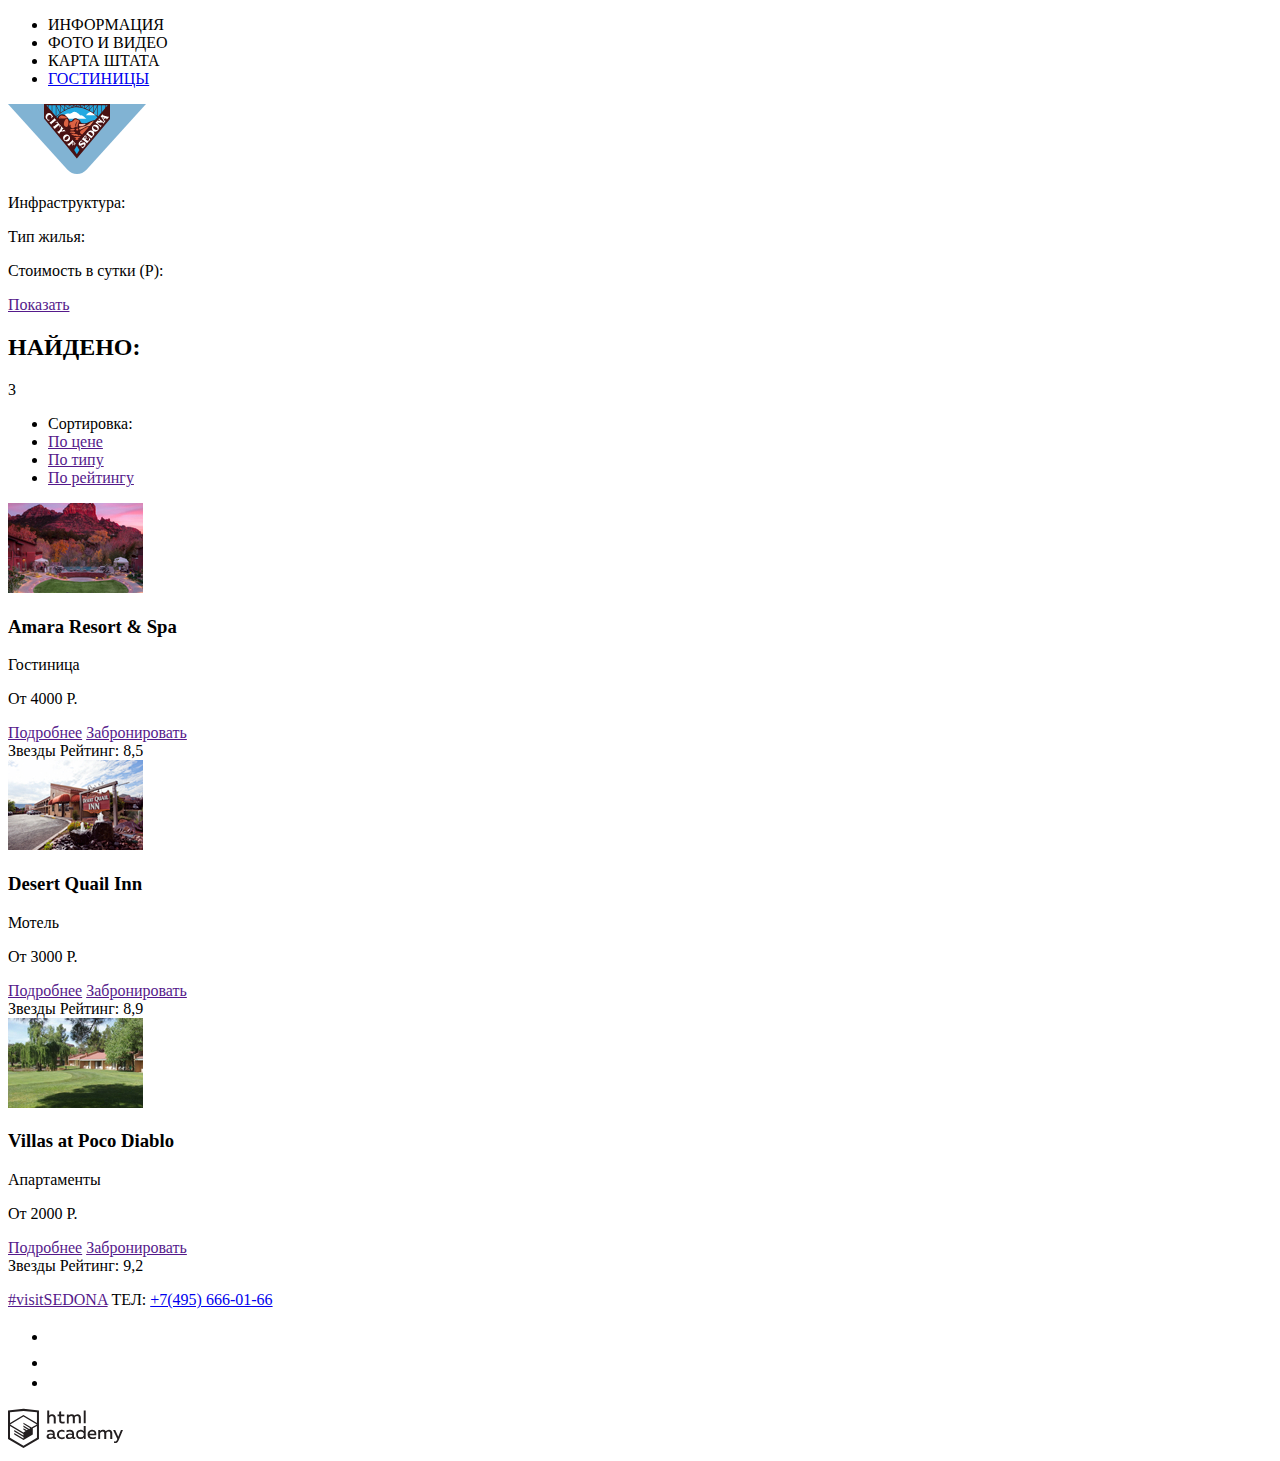
==== hotels.html @ 84e5d0d7 "Сделал формы, поправил доступность" ====
<!DOCTYPE html>
<html lang="ru">
  <head>
    <meta charset="UTF-8" />
    <meta name="viewport" content="width=device-width, initial-scale=1.0" />
    <title>Гостиницы</title>
  </head>
  <body>
    <!-- Header -->
    <header>
      <nav>
        <ul>
          <li><a href=""></a>ИНФОРМАЦИЯ</li>
          <li><a href=""></a>ФОТО И ВИДЕО</li>
          <li><a href=""></a>КАРТА ШТАТА</li>
          <li><a href="hotels.html">ГОСТИНИЦЫ</a></li>
        </ul>
        <a href="index.html" aria-label="Главная страница"
          ><img
            src="img/logo-sedona.svg"
            width="138"
            height="70"
            alt="Logo City of Sedona"
        /></a>
      </nav>
    </header>
    <!-- Main -->
    <main>
      <section>
        <div>
          <p>Инфраструктура:</p>
          <!-- Здесь будут формы checkbox -->
        </div>
        <div>
          <p>Тип жилья:</p>
          <!-- Здесь будут формы checkbox -->
        </div>
        <div>
          <p>Стоимость в сутки (Р):</p>
          <!-- Здесь будут формы и ползунок -->
        </div>

        <a href="">Показать</a>
      </section>
      <section>
        <h2>НАЙДЕНО:</h2>
        <span>3</span>
        <ul>
          <li>Сортировка:</li>
          <li><a href="">По цене</a></li>
          <li><a href="">По типу</a></li>
          <li><a href="">По рейтингу</a></li>
        </ul>
        <!-- Кнопки сортировки вверх/вниз -->
        <a href=""></a>
        <a href=""></a>
      </section>
      <section>
        <img
          src="img/Layer2.jpg"
          width="135"
          height="90"
          alt="Amara Resort and Spa"
        />
        <h3>Amara Resort & Spa</h3>
        <p>Гостиница</p>
        <p>От 4000 Р.</p>
        <a href="">Подробнее</a>
        <a href="">Забронировать</a>
        <!-- Блок со звездами и рейтингом -->
        <div>
          <span>Звезды</span>
          <span>Рейтинг: 8,5</span>
        </div>
      </section>
      <section>
        <img
          src="img/Layer.jpg"
          width="135"
          height="90"
          alt="Desert Quail Inn"
        />
        <h3>Desert Quail Inn</h3>
        <p>Мотель</p>
        <p>От 3000 Р.</p>
        <a href="">Подробнее</a>
        <a href="">Забронировать</a>
        <!-- Блок со звездами и рейтингом -->
        <div>
          <span>Звезды</span>
          <span>Рейтинг: 8,9</span>
        </div>
      </section>
      <section>
        <img
          src="img/Rectangle3.jpg"
          width="135"
          height="90"
          alt="Villas at Poco Diablo"
        />
        <h3>Villas at Poco Diablo</h3>
        <p>Апартаменты</p>
        <p>От 2000 Р.</p>
        <a href="">Подробнее</a>
        <a href="">Забронировать</a>
        <!-- Блок со звездами и рейтингом -->
        <div>
          <span>Звезды</span>
          <span>Рейтинг: 9,2</span>
        </div>
      </section>
    </main>
    <!-- Footer -->
    <footer>
      <p>
        <a href="">#visitSEDONA</a> ТЕЛ:
        <a href="tel:+74956660166">+7(495) 666-01-66</a>
      </p>

      <ul>
        <li>
          <a href="#" aria-label="Twitter"
            ><img
              src="img/twitter.svg"
              width="17"
              height="17"
              alt="Twitter icon"
          /></a>
        </li>
        <li>
          <a href="#" aria-label="FaceBook"
            ><img
              src="img/fb-icon.svg"
              width="12"
              height="22"
              alt="FaceBook icon"
            />
          </a>
        </li>
        <li>
          <a href="#" aria-label="YouTube"
            ><img
              src="img/youtube.svg"
              width="20"
              height="16"
              alt="YouTube icon"
            />
          </a>
        </li>
      </ul>

      <a
        href="https://htmlacademy.ru/intensive/htmlcss"
        aria-label="HTML Academy intensive htmlcss"
        ><img
          src="img/logo-htmlacademy.svg"
          width="115"
          height="41"
          alt="Logo html academy"
      /></a>
    </footer>
  </body>
</html>
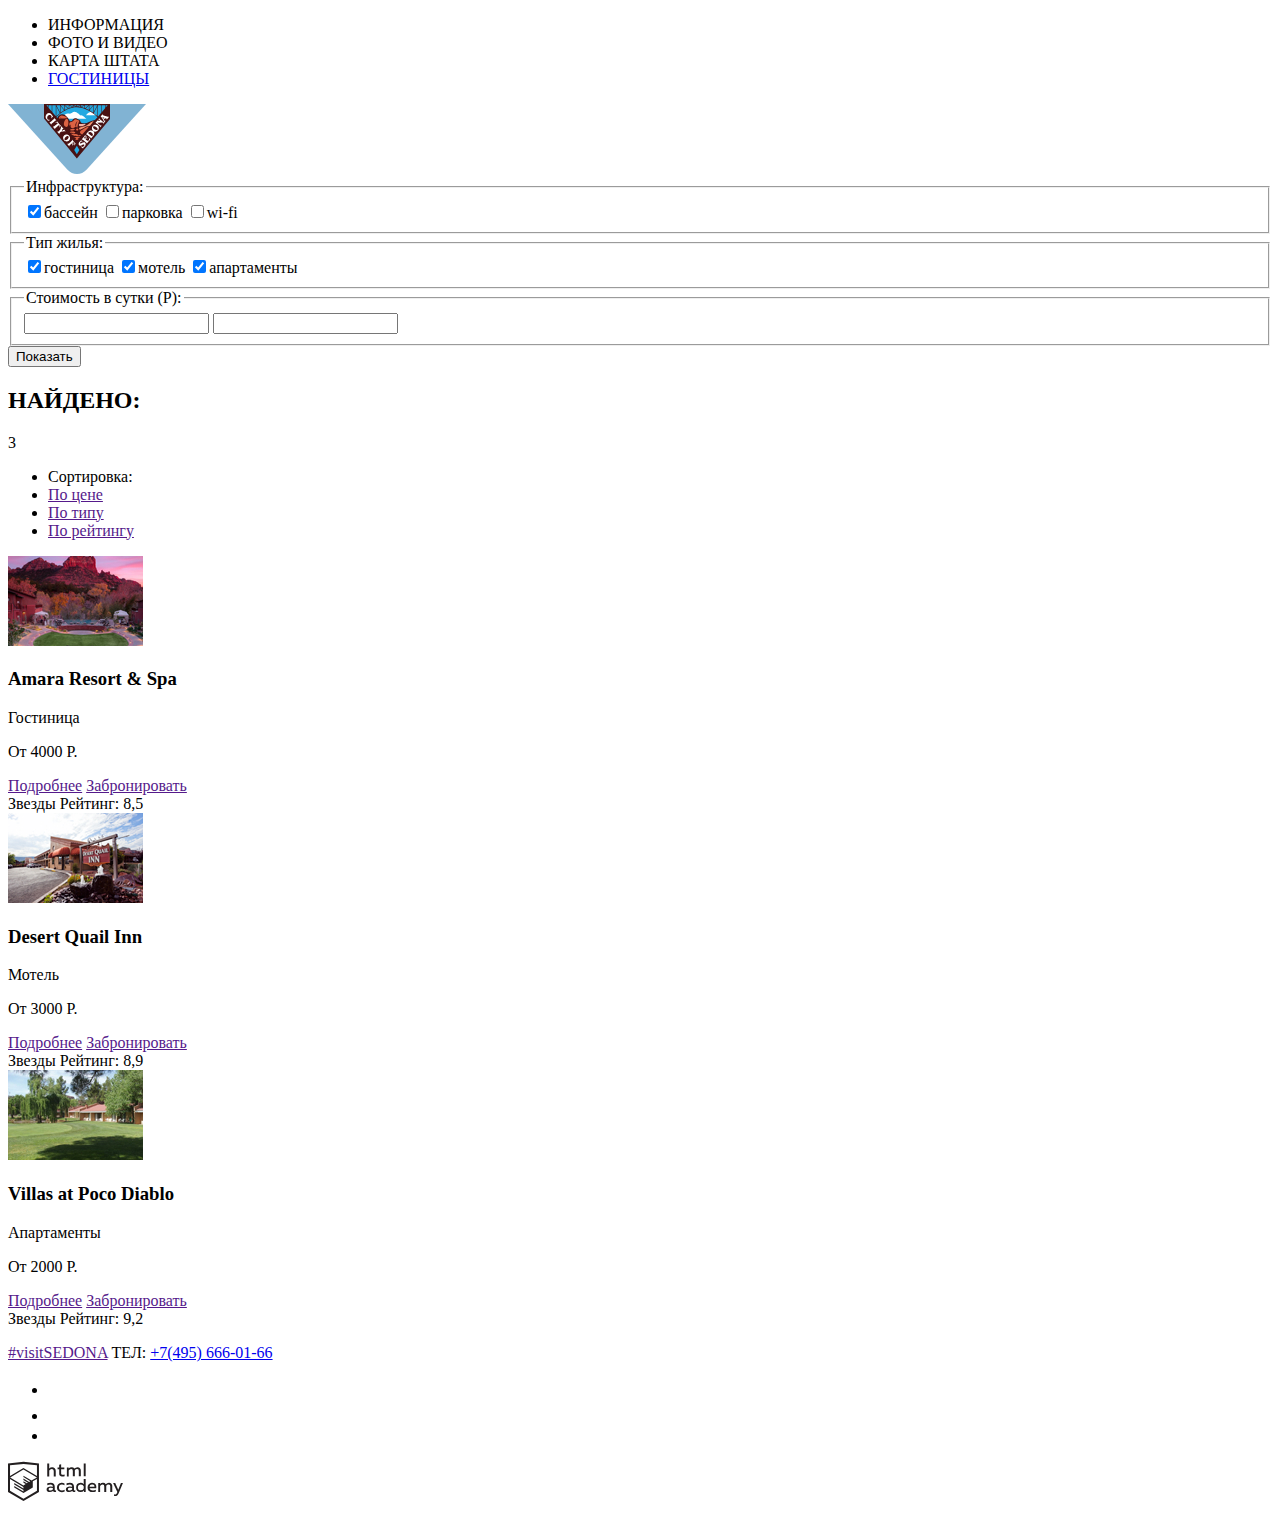
==== commit f66809ab: "Доразметил все что было красное" ====
--- a/hotels.html
+++ b/hotels.html
@@ -27,20 +27,70 @@
     <!-- Main -->
     <main>
       <section>
-        <div>
-          <p>Инфраструктура:</p>
-          <!-- Здесь будут формы checkbox -->
-        </div>
-        <div>
-          <p>Тип жилья:</p>
-          <!-- Здесь будут формы checkbox -->
-        </div>
-        <div>
-          <p>Стоимость в сутки (Р):</p>
-          <!-- Здесь будут формы и ползунок -->
-        </div>
-
-        <a href="">Показать</a>
+        <form action="https://echo.htmlacademy.ru" method="get">
+          <fieldset>
+            <legend>Инфраструктура:</legend>
+            <label for="label-pool">
+              <input
+                type="checkbox"
+                name="pool"
+                id="label-pool"
+                checked
+              />бассейн
+            </label>
+            <label for="label-parking">
+              <input
+                type="checkbox"
+                name="parking"
+                id="label-parking"
+              />парковка
+            </label>
+            <label for="label-wifi">
+              <input type="checkbox" name="wifi" id="label-wifi" />wi-fi
+            </label>
+          </fieldset>
+          <fieldset>
+            <legend>Тип жилья:</legend>
+            <label for="label-hotel">
+              <input
+                type="checkbox"
+                name="hotel"
+                id="label-hotel"
+                checked
+              />гостиница
+            </label>
+            <label for="label-motel">
+              <input
+                type="checkbox"
+                name="motel"
+                id="label-motel"
+                checked
+              />мотель
+            </label>
+            <label for="label-apartment">
+              <input
+                type="checkbox"
+                name="apartment"
+                id="label-apartment"
+                checked
+              />апартаменты
+            </label>
+          </fieldset>
+          <fieldset>
+            <legend>Стоимость в сутки (Р):</legend>
+            <input
+              type="text"
+              name="startprice"
+              aria-label="Поле ввода начальной цены"
+            />
+            <input
+              type="text"
+              name="endprice"
+              aria-label="Поле ввода конечной цены"
+            />
+          </fieldset>
+          <button type="submit">Показать</button>
+        </form>
       </section>
       <section>
         <h2>НАЙДЕНО:</h2>
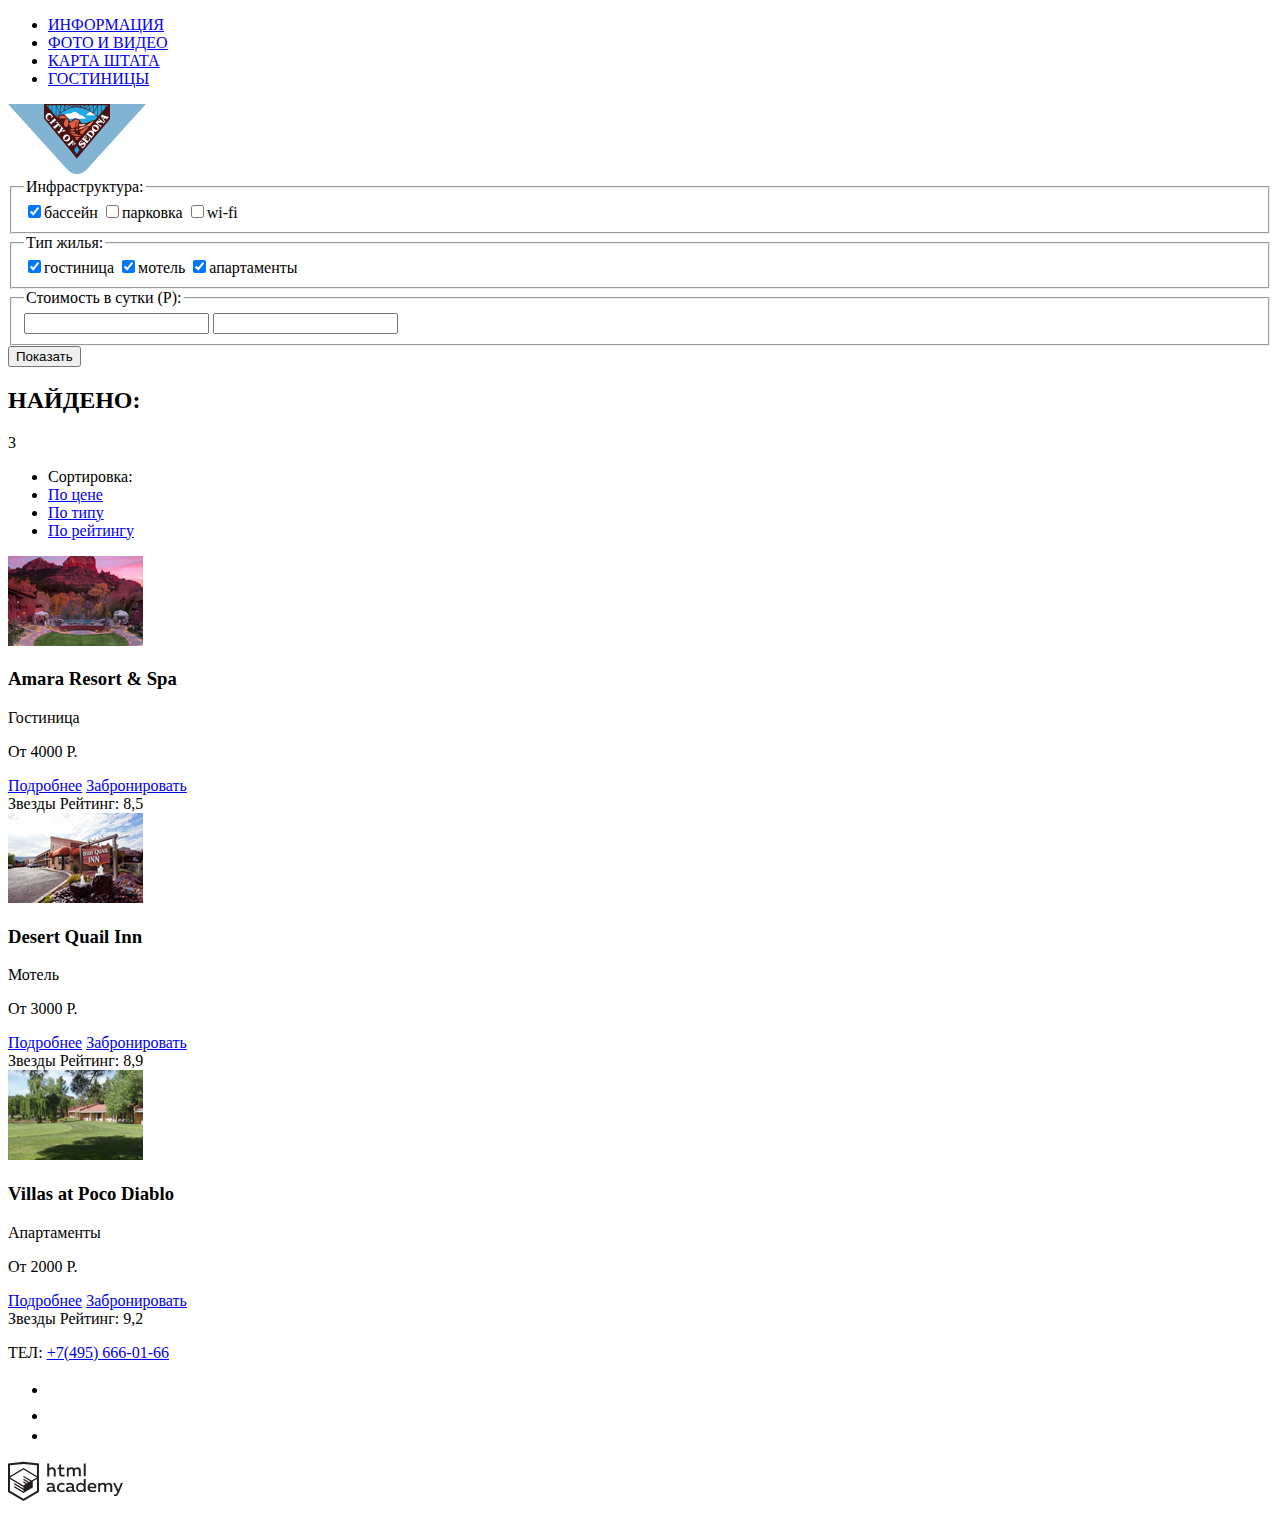
==== commit 3b9221ad: "Исправил Доступность для ссылок и кнопок" ====
--- a/hotels.html
+++ b/hotels.html
@@ -10,12 +10,26 @@
     <header>
       <nav>
         <ul>
-          <li><a href=""></a>ИНФОРМАЦИЯ</li>
-          <li><a href=""></a>ФОТО И ВИДЕО</li>
-          <li><a href=""></a>КАРТА ШТАТА</li>
-          <li><a href="hotels.html">ГОСТИНИЦЫ</a></li>
+          <li>
+            <a href="#" aria-label="Переход в раздел ИНФОРМАЦИЯ">ИНФОРМАЦИЯ</a>
+          </li>
+          <li>
+            <a href="#" aria-label="Переход в раздел ФОТО и ВИДЕО"
+              >ФОТО И ВИДЕО</a
+            >
+          </li>
+          <li>
+            <a href="#" aria-label="Переход в раздел КАРТА ШТАТА"
+              >КАРТА ШТАТА</a
+            >
+          </li>
+          <li>
+            <a href="hotels.html" aria-label="Переход в раздел ГОСТИНИЦЫ>"
+              >ГОСТИНИЦЫ</a
+            >
+          </li>
         </ul>
-        <a href="index.html" aria-label="Главная страница"
+        <a href="index.html" aria-label="Переход на главную страницу"
           ><img
             src="img/logo-sedona.svg"
             width="138"
@@ -89,7 +103,9 @@
               aria-label="Поле ввода конечной цены"
             />
           </fieldset>
-          <button type="submit">Показать</button>
+          <button type="submit" aria-label="Кнопка показать результат поиска">
+            Показать
+          </button>
         </form>
       </section>
       <section>
@@ -97,13 +113,21 @@
         <span>3</span>
         <ul>
           <li>Сортировка:</li>
-          <li><a href="">По цене</a></li>
-          <li><a href="">По типу</a></li>
-          <li><a href="">По рейтингу</a></li>
+          <li>
+            <a href="#" aria-label="Изменить сортировку по цене">По цене</a>
+          </li>
+          <li>
+            <a href="#" aria-label="Изменить сортировку по типу">По типу</a>
+          </li>
+          <li>
+            <a href="#" aria-label="Изменить сортировку по рейтингу"
+              >По рейтингу</a
+            >
+          </li>
         </ul>
         <!-- Кнопки сортировки вверх/вниз -->
-        <a href=""></a>
-        <a href=""></a>
+        <a href="#" aria-label="Изменить сортировку сверху вниз"></a>
+        <a href="#" aria-label="Изменить сортировку снизу вверх"></a>
       </section>
       <section>
         <img
@@ -115,8 +139,8 @@
         <h3>Amara Resort & Spa</h3>
         <p>Гостиница</p>
         <p>От 4000 Р.</p>
-        <a href="">Подробнее</a>
-        <a href="">Забронировать</a>
+        <a href="#" aria-label="Кнопка показать Подробнее">Подробнее</a>
+        <a href="#" aria-label="Кнопка Забронировать">Забронировать</a>
         <!-- Блок со звездами и рейтингом -->
         <div>
           <span>Звезды</span>
@@ -133,8 +157,8 @@
         <h3>Desert Quail Inn</h3>
         <p>Мотель</p>
         <p>От 3000 Р.</p>
-        <a href="">Подробнее</a>
-        <a href="">Забронировать</a>
+        <a href="#" aria-label="Кнопка показать Подробнее">Подробнее</a>
+        <a href="#" aria-label="Кнопка Забронировать">Забронировать</a>
         <!-- Блок со звездами и рейтингом -->
         <div>
           <span>Звезды</span>
@@ -151,8 +175,8 @@
         <h3>Villas at Poco Diablo</h3>
         <p>Апартаменты</p>
         <p>От 2000 Р.</p>
-        <a href="">Подробнее</a>
-        <a href="">Забронировать</a>
+        <a href="#" aria-label="Кнопка показать Подробнее">Подробнее</a>
+        <a href="#" aria-label="Кнопка Забронировать">Забронировать</a>
         <!-- Блок со звездами и рейтингом -->
         <div>
           <span>Звезды</span>
@@ -163,13 +187,15 @@
     <!-- Footer -->
     <footer>
       <p>
-        <a href="">#visitSEDONA</a> ТЕЛ:
-        <a href="tel:+74956660166">+7(495) 666-01-66</a>
+        <a href="#" aria-label="Переход #visitSEDONA"></a> ТЕЛ:
+        <a href="tel:+74956660166" aria-label="Телефон для связи"
+          >+7(495) 666-01-66</a
+        >
       </p>
 
       <ul>
         <li>
-          <a href="#" aria-label="Twitter"
+          <a href="#" aria-label="Переход в Twitter"
             ><img
               src="img/twitter.svg"
               width="17"
@@ -178,7 +204,7 @@
           /></a>
         </li>
         <li>
-          <a href="#" aria-label="FaceBook"
+          <a href="#" aria-label="Переход в FaceBook"
             ><img
               src="img/fb-icon.svg"
               width="12"
@@ -188,7 +214,7 @@
           </a>
         </li>
         <li>
-          <a href="#" aria-label="YouTube"
+          <a href="#" aria-label="Переход в YouTube"
             ><img
               src="img/youtube.svg"
               width="20"
@@ -201,7 +227,7 @@
 
       <a
         href="https://htmlacademy.ru/intensive/htmlcss"
-        aria-label="HTML Academy intensive htmlcss"
+        aria-label="Переход на страницу HTML Academy intensive htmlcss"
         ><img
           src="img/logo-htmlacademy.svg"
           width="115"
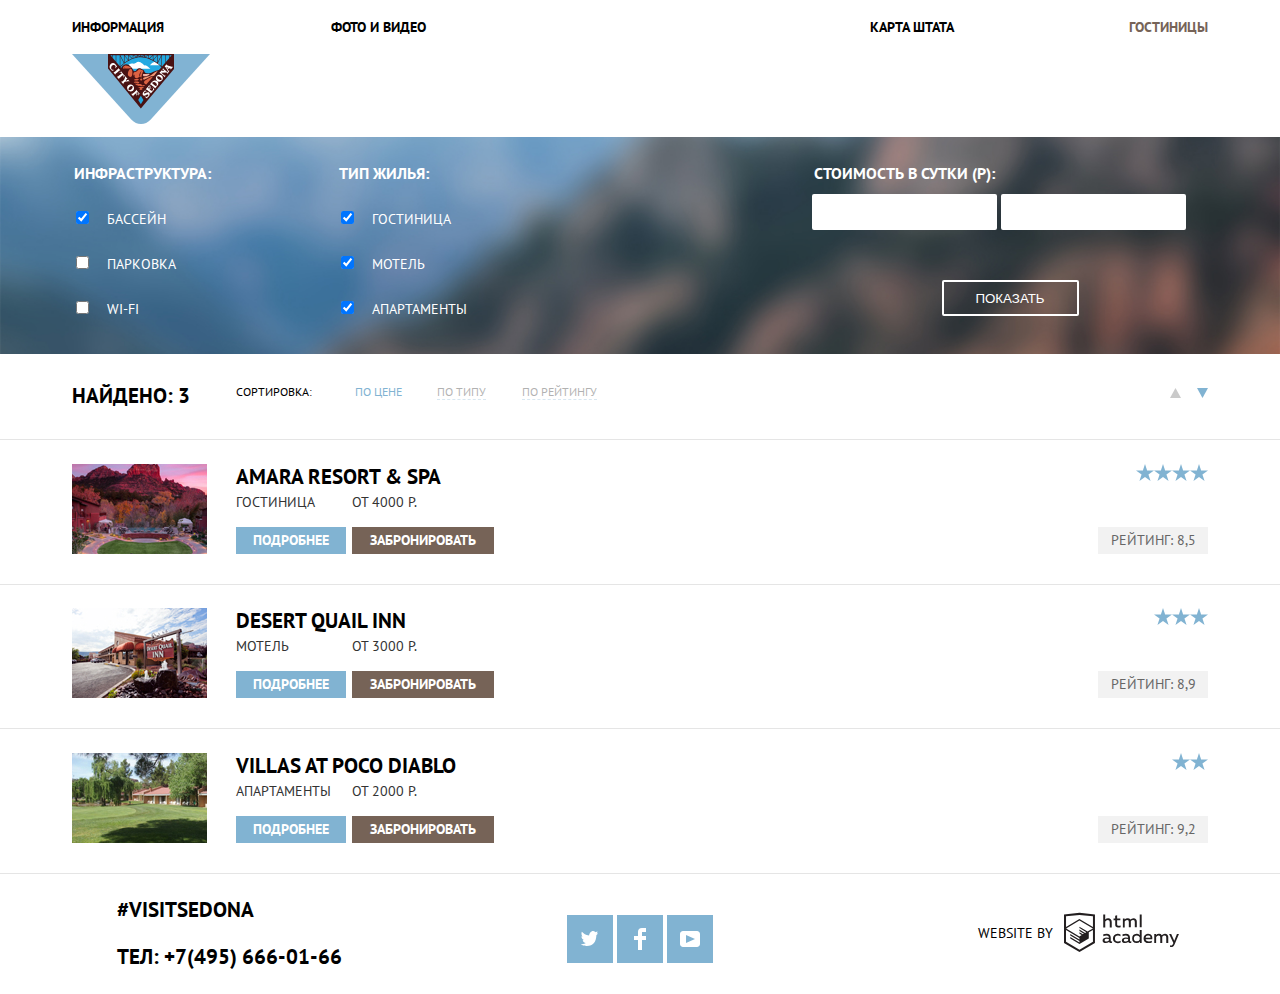
==== commit 4774150a: "Работа с сетками" ====
--- a/hotels.html
+++ b/hotels.html
@@ -1,36 +1,38 @@
 <!DOCTYPE html>
-<html lang="ru">
+<html class="page" lang="ru">
   <head>
     <meta charset="UTF-8" />
     <meta name="viewport" content="width=device-width, initial-scale=1.0" />
     <title>Гостиницы</title>
+    <link
+      href="https://fonts.googleapis.com/css2?family=PT+Sans:wght@400;700&display=swap"
+      rel="stylesheet"
+    />
+    <link rel="stylesheet" href="css/normalize.css" />
+    <link rel="stylesheet" href="css/style.css" />
   </head>
-  <body>
+  <body class="page-body">
     <!-- Header -->
-    <header>
-      <nav>
-        <ul>
-          <li>
-            <a href="#" aria-label="Переход в раздел ИНФОРМАЦИЯ">ИНФОРМАЦИЯ</a>
-          </li>
-          <li>
-            <a href="#" aria-label="Переход в раздел ФОТО и ВИДЕО"
-              >ФОТО И ВИДЕО</a
-            >
-          </li>
-          <li>
-            <a href="#" aria-label="Переход в раздел КАРТА ШТАТА"
-              >КАРТА ШТАТА</a
-            >
-          </li>
-          <li>
-            <a href="hotels.html" aria-label="Переход в раздел ГОСТИНИЦЫ>"
+    <header class="main-header">
+      <nav class="main-navigation">
+        <ul class="site-navigation">
+          <li>
+            <a href="#" aria-label="Переход в раздел">ИНФОРМАЦИЯ</a>
+          </li>
+          <li>
+            <a href="#" aria-label="Переход в раздел">ФОТО И ВИДЕО</a>
+          </li>
+          <li>
+            <a href="#" aria-label="Переход в раздел">КАРТА ШТАТА</a>
+          </li>
+          <li>
+            <a class="active" href="hotels.html" aria-label="Переход в раздел>"
               >ГОСТИНИЦЫ</a
             >
           </li>
         </ul>
-        <a href="index.html" aria-label="Переход на главную страницу"
-          ><img
+        <a class="main-header-logo" href="index.html" aria-label="Переход"
+          >На главную страницу<img
             src="img/logo-sedona.svg"
             width="138"
             height="70"
@@ -40,58 +42,71 @@
     </header>
     <!-- Main -->
     <main>
-      <section>
-        <form action="https://echo.htmlacademy.ru" method="get">
+      <section class="filters">
+        <form class="filter" action="https://echo.htmlacademy.ru" method="get">
           <fieldset>
             <legend>Инфраструктура:</legend>
-            <label for="label-pool">
-              <input
+            <p>
+              <input
+                class="filter-input-checkbox"
                 type="checkbox"
                 name="pool"
                 id="label-pool"
                 checked
-              />бассейн
-            </label>
-            <label for="label-parking">
-              <input
+              /><label for="label-pool">бассейн</label>
+            </p>
+            <p>
+              <input
+                class="filter-input-checkbox"
                 type="checkbox"
                 name="parking"
                 id="label-parking"
-              />парковка
-            </label>
-            <label for="label-wifi">
-              <input type="checkbox" name="wifi" id="label-wifi" />wi-fi
-            </label>
+              /><label for="label-parking">парковка</label>
+            </p>
+
+            <p>
+              <input
+                class="filter-input-checkbox"
+                type="checkbox"
+                name="wifi"
+                id="label-wifi"
+              /><label for="label-wifi">wi-fi</label>
+            </p>
           </fieldset>
           <fieldset>
             <legend>Тип жилья:</legend>
-            <label for="label-hotel">
-              <input
+            <p>
+              <input
+                class="filter-input-checkbox"
                 type="checkbox"
                 name="hotel"
                 id="label-hotel"
                 checked
-              />гостиница
-            </label>
-            <label for="label-motel">
-              <input
+              /><label for="label-hotel">гостиница</label>
+            </p>
+
+            <p>
+              <input
+                class="filter-input-checkbox"
                 type="checkbox"
                 name="motel"
                 id="label-motel"
                 checked
-              />мотель
-            </label>
-            <label for="label-apartment">
-              <input
+              /><label for="label-motel">мотель</label>
+            </p>
+
+            <p>
+              <input
+                class="filter-input-checkbox"
                 type="checkbox"
                 name="apartment"
                 id="label-apartment"
                 checked
-              />апартаменты
-            </label>
+              /><label for="label-apartment">апартаменты</label>
+            </p>
           </fieldset>
           <fieldset>
-            <legend>Стоимость в сутки (Р):</legend>
+            <legend class="priceperday">Стоимость в сутки (Р):</legend>
             <input
               type="text"
               name="startprice"
@@ -102,138 +117,181 @@
               name="endprice"
               aria-label="Поле ввода конечной цены"
             />
+            <button
+              class="filter-button"
+              type="submit"
+              aria-label="Кнопка результат поиска"
+            >
+              Показать
+            </button>
           </fieldset>
-          <button type="submit" aria-label="Кнопка показать результат поиска">
-            Показать
-          </button>
         </form>
       </section>
-      <section>
-        <h2>НАЙДЕНО:</h2>
-        <span>3</span>
+      <section class="filters-caption">
+        <h2>НАЙДЕНО: 3</h2>
         <ul>
-          <li>Сортировка:</li>
-          <li>
-            <a href="#" aria-label="Изменить сортировку по цене">По цене</a>
-          </li>
-          <li>
-            <a href="#" aria-label="Изменить сортировку по типу">По типу</a>
-          </li>
-          <li>
-            <a href="#" aria-label="Изменить сортировку по рейтингу"
-              >По рейтингу</a
-            >
+          <li class="filter-caption-title">Сортировка:</li>
+          <li class="filters-caption-price">
+            <a class="filters-active" href="#" aria-label="Изменить сортировку"
+              >По цене</a
+            >
+          </li>
+          <li class="filters-caption-type">
+            <a href="#" aria-label="Изменить сортировку">По типу</a>
+          </li>
+          <li class="filters-caption-rating">
+            <a href="#" aria-label="Изменить сортировку">По рейтингу</a>
           </li>
         </ul>
         <!-- Кнопки сортировки вверх/вниз -->
-        <a href="#" aria-label="Изменить сортировку сверху вниз"></a>
-        <a href="#" aria-label="Изменить сортировку снизу вверх"></a>
-      </section>
-      <section>
+        <div>
+          <a class="icon-up" href="#"
+            >Изменить сортировку сверху вниз<svg
+              xmlns="http://www.w3.org/2000/svg"
+              width="11"
+              height="10"
+              viewBox="0 0 11 10"
+            >
+              <path fill="#231F20" d="M5.5 0L0 10h11z" /></svg
+          ></a>
+          <a class="icon-down" href="#"
+            ><svg
+              xmlns="http://www.w3.org/2000/svg"
+              width="11"
+              height="10"
+              viewBox="0 0 11 10"
+            >
+              <path
+                class="filter-icon-active"
+                fill="#231F20"
+                d="M5.5 10L0 0h11"
+              /></svg
+            >Изменить сортировку снизу вверх</a
+          >
+        </div>
+      </section>
+      <section class="filters-result">
         <img
           src="img/Layer2.jpg"
           width="135"
           height="90"
           alt="Amara Resort and Spa"
         />
-        <h3>Amara Resort & Spa</h3>
-        <p>Гостиница</p>
-        <p>От 4000 Р.</p>
-        <a href="#" aria-label="Кнопка показать Подробнее">Подробнее</a>
-        <a href="#" aria-label="Кнопка Забронировать">Забронировать</a>
+        <div class="filter-result-content">
+          <a href="#" class="hotel-name">Amara Resort & Spa</a>
+          <p>Гостиница</p>
+          <p>От 4000 Р.</p>
+          <a class="button-more" href="#" aria-label="Кнопка">Подробнее</a>
+          <a class="button-reserve" href="#" aria-label="Кнопка"
+            >Забронировать</a
+          >
+        </div>
+
         <!-- Блок со звездами и рейтингом -->
-        <div>
-          <span>Звезды</span>
-          <span>Рейтинг: 8,5</span>
-        </div>
-      </section>
-      <section>
+        <div class="hotel-stars">
+          <span class="stars"
+            ><img src="img/star.svg" alt="Звезда" /><img
+              src="img/star.svg"
+              alt="Звезда" /><img src="img/star.svg" alt="Звезда" /><img
+              src="img/star.svg"
+              alt="Звезда"
+          /></span>
+          <span class="hotel-rating">Рейтинг: 8,5</span>
+        </div>
+      </section>
+      <section class="filters-result">
         <img
           src="img/Layer.jpg"
           width="135"
           height="90"
           alt="Desert Quail Inn"
         />
-        <h3>Desert Quail Inn</h3>
-        <p>Мотель</p>
-        <p>От 3000 Р.</p>
-        <a href="#" aria-label="Кнопка показать Подробнее">Подробнее</a>
-        <a href="#" aria-label="Кнопка Забронировать">Забронировать</a>
+        <div class="filter-result-content">
+          <a href="#" class="hotel-name">Desert Quail Inn</a>
+          <p>Мотель</p>
+          <p>От 3000 Р.</p>
+          <a class="button-more" href="#" aria-label="Кнопка">Подробнее</a>
+          <a class="button-reserve" href="#" aria-label="Кнопка"
+            >Забронировать</a
+          >
+        </div>
+
         <!-- Блок со звездами и рейтингом -->
-        <div>
-          <span>Звезды</span>
-          <span>Рейтинг: 8,9</span>
-        </div>
-      </section>
-      <section>
+        <div class="hotel-stars">
+          <span class="stars"
+            ><img src="img/star.svg" alt="Звезда" /><img
+              src="img/star.svg"
+              alt="Звезда" /><img src="img/star.svg" alt="Звезда"
+          /></span>
+          <span class="hotel-rating">Рейтинг: 8,9</span>
+        </div>
+      </section>
+      <section class="filters-result">
         <img
           src="img/Rectangle3.jpg"
           width="135"
           height="90"
           alt="Villas at Poco Diablo"
         />
-        <h3>Villas at Poco Diablo</h3>
-        <p>Апартаменты</p>
-        <p>От 2000 Р.</p>
-        <a href="#" aria-label="Кнопка показать Подробнее">Подробнее</a>
-        <a href="#" aria-label="Кнопка Забронировать">Забронировать</a>
+        <div class="filter-result-content">
+          <a href="#" class="hotel-name">Villas at Poco Diablo</a>
+          <p>Апартаменты</p>
+          <p>От 2000 Р.</p>
+          <a class="button-more" href="#" aria-label="Кнопка">Подробнее</a>
+          <a class="button-reserve" href="#" aria-label="Кнопка"
+            >Забронировать</a
+          >
+        </div>
+
         <!-- Блок со звездами и рейтингом -->
-        <div>
-          <span>Звезды</span>
-          <span>Рейтинг: 9,2</span>
+        <div class="hotel-stars">
+          <span class="stars"
+            ><img src="img/star.svg" alt="Звезда" /><img
+              src="img/star.svg"
+              alt="Звезда"
+          /></span>
+          <span class="hotel-rating">Рейтинг: 9,2</span>
         </div>
       </section>
     </main>
     <!-- Footer -->
-    <footer>
-      <p>
-        <a href="#" aria-label="Переход #visitSEDONA"></a> ТЕЛ:
-        <a href="tel:+74956660166" aria-label="Телефон для связи"
-          >+7(495) 666-01-66</a
-        >
-      </p>
-
-      <ul>
-        <li>
-          <a href="#" aria-label="Переход в Twitter"
-            ><img
-              src="img/twitter.svg"
-              width="17"
-              height="17"
-              alt="Twitter icon"
-          /></a>
-        </li>
-        <li>
-          <a href="#" aria-label="Переход в FaceBook"
-            ><img
-              src="img/fb-icon.svg"
-              width="12"
-              height="22"
-              alt="FaceBook icon"
+    <footer class="main-footer">
+      <div class="main-footer-left">
+        <a href="#" aria-label="Переход">#visitSEDONA</a>
+        <p>
+          ТЕЛ:
+          <a href="tel:+74956660166" aria-label="Телефон для связи"
+            >+7(495) 666-01-66</a
+          >
+        </p>
+      </div>
+      <div class="footer-social">
+        <a class="footer-social-item soc-icon-tw" href="#">Twitter</a>
+        <a class="footer-social-item soc-icon-fb" href="#">FaceBook</a>
+        <a class="footer-social-item soc-icon-yt" href="#">YouTube</a>
+      </div>
+      <div class="main-footer-right">
+        <span>Website by</span
+        ><a
+          href="https://htmlacademy.ru/intensive/htmlcss"
+          aria-label="Переход на страницу "
+          >HTML Academy intensive htmlcss<svg
+            width="115"
+            height="41"
+            id="Layer_1"
+            data-name="Layer 1"
+            xmlns="http://www.w3.org/2000/svg"
+            viewBox="0 0 108.08 36.85"
+          >
+            <title>logo-htmlacademy-small1</title>
+            <path
+              d="M44.61,26.88a2,2,0,0,0,.55-0.1v1.33a3.25,3.25,0,0,1-1.18.21,1.67,1.67,0,0,1-1.67-1,4.84,4.84,0,0,1-3.14,1.08c-1.51,0-2.91-.83-2.91-2.55,0-2.13,2-2.79,3.71-2.79a11.08,11.08,0,0,1,2.17.25v-0.3c0-1-.76-1.77-2.19-1.77a7.42,7.42,0,0,0-3,.64v-1.7a10.21,10.21,0,0,1,3.19-.55c2.36,0,3.81,1.12,3.81,3.65v3a0.54,0.54,0,0,0,.49.59h0.17Zm-6.44-1.13A1.35,1.35,0,0,0,39.63,27h0.11a3.39,3.39,0,0,0,2.41-1V24.58a9.72,9.72,0,0,0-1.81-.21c-1,0-2.16.33-2.16,1.38h0Zm12.36-6.11a5,5,0,0,1,2.57.64V22a4.08,4.08,0,0,0-2.3-.7,2.75,2.75,0,1,0,0,5.49,5,5,0,0,0,2.43-.64v1.71a6.27,6.27,0,0,1-2.76.57A4.21,4.21,0,0,1,46,24.51q0-.21,0-0.41a4.32,4.32,0,0,1,4.18-4.46h0.38Zm12.17,7.24a2,2,0,0,0,.55-0.1v1.33a3.25,3.25,0,0,1-1.18.21,1.67,1.67,0,0,1-1.67-1,4.84,4.84,0,0,1-3.14,1.08c-1.51,0-2.91-.83-2.91-2.55,0-2.13,2-2.79,3.71-2.79a11.08,11.08,0,0,1,2.17.25v-0.3c0-1-.76-1.77-2.19-1.77a7.42,7.42,0,0,0-3,.64v-1.7a10.21,10.21,0,0,1,3.19-.55c2.36,0,3.81,1.12,3.81,3.65v3a0.54,0.54,0,0,0,.49.59h0.17Zm-6.44-1.13A1.35,1.35,0,0,0,57.73,27h0.11a3.39,3.39,0,0,0,2.41-1V24.58a9.72,9.72,0,0,0-1.81-.21c-1.06,0-2.16.33-2.16,1.38h0ZM73,16V28.2H71.35V26.88a3.88,3.88,0,0,1-3.19,1.54,4.4,4.4,0,0,1,0-8.78,3.81,3.81,0,0,1,3,1.3V16H73Zm-4.53,5.22a2.76,2.76,0,1,0,0,5.52A2.86,2.86,0,0,0,71.15,25V23A2.91,2.91,0,0,0,68.49,21.27ZM79,19.64c3.31,0,4.46,2.68,3.92,5.09H76.7c0.21,1.5,1.67,2.11,3.19,2.11a6.11,6.11,0,0,0,2.64-.59v1.6a7.14,7.14,0,0,1-3,.57C77,28.42,74.78,27,74.78,24a4.18,4.18,0,0,1,4-4.39H79Zm0.09,1.54a2.28,2.28,0,0,0-2.44,2.1v0.06H81.3A2,2,0,0,0,79.13,21.18Zm5.73,7V19.87h1.65v1a3.81,3.81,0,0,1,2.78-1.27A2.86,2.86,0,0,1,91.89,21a4.12,4.12,0,0,1,2.91-1.33A3.06,3.06,0,0,1,98,23V28.2h-1.9V23.05a1.59,1.59,0,0,0-1.42-1.75H94.42a2.8,2.8,0,0,0-2.07,1.12V28.2h-1.9V23.05A1.59,1.59,0,0,0,89,21.31H88.8a3,3,0,0,0-2.21,1.29v5.63H84.86Zm21.31-8.33h1.9l-3.91,9.46c-0.9,2.17-2.09,2.86-3.35,2.86a4.76,4.76,0,0,1-1.1-.14V30.46a2.86,2.86,0,0,0,.85.12c0.9,0,1.58-.64,2.07-1.9l0.17-.42-4-8.4h2l2.86,6.29ZM38.73,1.46V6.22a3.81,3.81,0,0,1,2.7-1.14,3.25,3.25,0,0,1,3.44,3.4v5.15H43V8.72a1.81,1.81,0,0,0-1.61-2h-0.3a2.93,2.93,0,0,0-2.32,1.39v5.52h-1.9V1.46h1.9ZM49.94,2.31v3h3V6.91h-3v3.81c0,1.1.5,1.46,1.58,1.46a4.49,4.49,0,0,0,1.69-.33v1.6A6.8,6.8,0,0,1,51,13.8a2.55,2.55,0,0,1-2.86-2.74V6.89H46.58V5.26h1.5V2.74Zm5.4,11.31V5.28H57v1A3.81,3.81,0,0,1,59.77,5a2.86,2.86,0,0,1,2.6,1.33A4.12,4.12,0,0,1,65.28,5,3.06,3.06,0,0,1,68.44,8.4v5.21h-1.9V8.46a1.59,1.59,0,0,0-1.42-1.75H64.89a2.8,2.8,0,0,0-2.07,1.12v5.78h-1.9V8.46A1.59,1.59,0,0,0,59.5,6.71H59.27A3,3,0,0,0,57.06,8v5.63H55.34ZM71.17,1.45H73V13.6H71.17V1.45ZM14.71,0H14.55L0,1.54V28.21l14.55,8.66,14.55-8.66V1.54Zm12.5,27.1L14.55,34.64,1.9,27.12V16.18l12.59,7.5V25L5.86,19.9v1.31l8.68,5.21v1.39L5.87,22.65V24l8.68,5.21,8.75-5.24V18.31L27.2,16V27.12Zm0-12.53-3.48,2-1.6,1L14.51,13v1.31L21,18.23H21l-0.14.09-1,.54-5.37-3.2V17l4.24,2.52-1,.67-3.2-1.9v1.31l2.1,1.24L14.5,22.1,2,14.65,14.51,7.11Zm0-1.32L14.49,5.76,1.91,13.25v-10L14.56,1.92,27.21,3.25v10h0Z"
+              transform="translate(0 -0.02)"
+              fill="#231f20"
             />
-          </a>
-        </li>
-        <li>
-          <a href="#" aria-label="Переход в YouTube"
-            ><img
-              src="img/youtube.svg"
-              width="20"
-              height="16"
-              alt="YouTube icon"
-            />
-          </a>
-        </li>
-      </ul>
-
-      <a
-        href="https://htmlacademy.ru/intensive/htmlcss"
-        aria-label="Переход на страницу HTML Academy intensive htmlcss"
-        ><img
-          src="img/logo-htmlacademy.svg"
-          width="115"
-          height="41"
-          alt="Logo html academy"
-      /></a>
+          </svg>
+        </a>
+      </div>
     </footer>
   </body>
 </html>
--- a/css/style.css
+++ b/css/style.css
@@ -0,0 +1,837 @@
+:root {
+  --basic-white: #ffffff;
+  --basic-black: #000000;
+  --basic-grey: #eeeeee;
+  --basic-darkgrey: #333333;
+  --basic-blue: #81b3d2;
+  --basic-brown: #766357;
+  --basic-bggrey: #f2f2f2;
+  --basic-othergrey: #e5e5e5;
+  --basic-otherbrown: #666666;
+
+  --special-filter: #cacaca;
+  --special-blue: #669ec0;
+  --special-otherblue: #5496bd;
+  --special-brown: #604e43;
+  --special-otherbrown: #503e33;
+}
+
+*,
+*::before,
+*::after {
+  box-sizing: border-box;
+}
+
+body {
+  min-width: 1200px;
+  margin: 0;
+  padding: 0;
+  font-family: "PT Sans", sans-serif;
+  font-size: 14px;
+  line-height: 21px;
+  font-weight: normal;
+  color: var(--basic-black);
+  text-transform: uppercase;
+}
+
+a {
+  text-decoration: none;
+}
+
+img {
+  max-width: 100%;
+  height: auto;
+}
+
+/* Grid */
+
+.page {
+  height: 100%;
+}
+
+.page-body {
+  min-height: 100%;
+  display: grid;
+  grid-template-rows: min-content 1fr min-content;
+  align-content: start;
+}
+
+.visually-hidden {
+  position: absolute;
+  width: 1px;
+  height: 1px;
+  margin: -1px;
+  border: 0;
+  padding: 0;
+  clip: rect(0 0 0 0);
+  overflow: hidden;
+}
+
+/* Index */
+
+/* Header */
+
+.main-header {
+  padding: 0 72px;
+}
+
+.main-navigation {
+  font-weight: bold;
+  line-height: 26px;
+}
+
+.site-navigation {
+  list-style-type: none;
+  display: flex;
+  justify-content: space-between;
+  padding: 0;
+}
+
+.site-navigation li:first-child {
+  width: 127px;
+}
+
+.site-navigation li:nth-child(2) {
+  width: 200px;
+  margin-right: 200px;
+  text-align: right;
+}
+
+.site-navigation li:nth-child(3) {
+  width: 200px;
+  margin-left: 200px;
+  padding-left: 16px;
+}
+
+.site-navigation li:last-child {
+  width: 127px;
+  text-align: right;
+}
+
+.site-navigation .active {
+  color: var(--basic-brown);
+}
+
+.site-navigation a {
+  color: var(--basic-black);
+}
+
+.site-navigation a:hover {
+  color: var(--basic-blue);
+}
+
+.site-navigation a:focus {
+  color: var(--basic-black);
+  opacity: 0.3;
+}
+
+.main-header-logo {
+  font-size: 0;
+}
+
+/* Main */
+
+/* Hero */
+
+.hero {
+  background-image: url(../img/backgroundphoto.jpg);
+  background-size: cover;
+  height: 509px;
+}
+
+.hero-img {
+  background-image: url(../img/welcome.png);
+  background-position: center center;
+  background-repeat: no-repeat;
+  height: 509px;
+}
+
+.main-caption {
+  background-image: url(../img/Group1.png);
+  background-position: top;
+  background-repeat: no-repeat;
+  background-size: cover;
+  height: 272px;
+  margin-top: -57px;
+}
+
+.main-caption h2 {
+  font-weight: bold;
+  text-align: center;
+  font-size: 21px;
+  line-height: 26px;
+  margin: 0 auto;
+  padding-top: 98px;
+  padding-bottom: 26px;
+  width: 470px;
+}
+
+.main-caption p {
+  line-height: 26px;
+  text-align: center;
+  color: var(--basic-darkgrey);
+}
+
+.first-description {
+  display: grid;
+  grid-template-columns: auto 800px;
+  grid-template-rows: 256px;
+}
+
+.first-side-description,
+.second-side-description {
+  background-color: var(--basic-blue);
+  text-align: center;
+}
+
+.first-side-description h3 {
+  color: var(--basic-white);
+  font-weight: bold;
+  font-size: 21px;
+  margin: 0 auto;
+  padding: 0;
+  margin-top: 47px;
+  width: 122px;
+}
+
+.first-side-description span {
+  color: var(--basic-white);
+  margin: 0 auto;
+  padding: 0;
+  text-align: center;
+  margin-top: 25px;
+  display: block;
+}
+
+.first-side-description p {
+  color: var(--basic-white);
+  margin: 0 auto;
+  padding: 0;
+  text-align: center;
+  width: 298px;
+  margin-top: 23px;
+}
+
+.benefits-list {
+  list-style-type: none;
+  display: flex;
+  justify-content: space-around;
+  margin: 0;
+  padding: 0;
+  margin-top: 55px;
+  margin-bottom: 52px;
+}
+
+.benefits-list li:first-child::before {
+  content: " ";
+  background-image: url(../img/icon-1.svg);
+  background-size: cover;
+  width: 75px;
+  height: 72px;
+  display: inline-block;
+}
+
+.benefits-list li:nth-child(2)::before {
+  content: " ";
+  background-image: url(../img/icon-3.svg);
+  background-size: cover;
+  width: 75px;
+  height: 70px;
+  display: inline-block;
+}
+
+.benefits-list li:last-child::before {
+  content: " ";
+  background-image: url(../img/icon-2.svg);
+  background-size: cover;
+  width: 64px;
+  height: 77px;
+  display: inline-block;
+}
+
+.benefits-item {
+  text-align: center;
+}
+
+.benefits-list li:first-child {
+  width: 260px;
+}
+
+.benefits-list li:nth-child(2) {
+  width: 260px;
+}
+
+.benefits-list li:last-child {
+  width: 260px;
+}
+
+.benefits-item h4 {
+  font-weight: bold;
+  font-size: 21px;
+}
+
+.benefits-item p {
+  color: var(--basic-darkgrey);
+}
+
+.second-description {
+  display: grid;
+  grid-template-columns: 800px auto;
+  grid-template-rows: 256px;
+}
+
+.second-side-description h3 {
+  color: var(--basic-white);
+  font-weight: bold;
+  font-size: 21px;
+  margin: 0 auto;
+  padding: 0;
+  margin-top: 47px;
+  width: 149.5px;
+}
+
+.second-side-description span {
+  color: var(--basic-white);
+  margin: 0 auto;
+  padding: 0;
+  text-align: center;
+  margin-top: 25px;
+  display: block;
+}
+
+.second-side-description p {
+  color: var(--basic-white);
+  margin: 0 auto;
+  padding: 0;
+  text-align: center;
+  width: 309px;
+  margin-top: 23px;
+}
+
+.main-description {
+  background-color: var(--basic-grey);
+  text-align: center;
+  display: flex;
+  justify-content: space-around;
+  padding-top: 47px;
+  padding-bottom: 54px;
+}
+
+.main-description-item h3 {
+  font-weight: bold;
+  font-size: 21px;
+  margin: 0 auto;
+  width: 149.5px;
+}
+
+.main-description-item span {
+  color: var(--basic-darkgrey);
+  text-align: center;
+  margin-top: 25px;
+  display: block;
+}
+
+.main-description-item p {
+  color: var(--basic-darkgrey);
+  margin: 0 auto;
+  text-align: center;
+  margin-top: 23px;
+}
+
+.main-description div:first-child {
+  width: 260px;
+}
+
+.main-description div:nth-child(2) {
+  width: 260px;
+}
+
+.main-description div:last-child {
+  width: 260px;
+}
+
+.target {
+  min-height: 298px;
+  width: 435px;
+  margin: 0 auto;
+  text-align: center;
+}
+
+.target .question {
+  font-weight: bold;
+  font-size: 30px;
+  line-height: 24px;
+  margin: 0;
+  margin-top: 58px;
+  margin-bottom: 38px;
+}
+
+.target p:nth-child(2) {
+  line-height: 24px;
+  color: var(--basic-darkgrey);
+  margin: 0;
+}
+
+.map {
+  background-image: url(../img/map.png);
+  background-size: cover;
+  height: 593px;
+}
+
+/* Search */
+
+.search {
+  width: 568px;
+  height: 481px;
+}
+
+.search-caption {
+  background-color: var(--basic-brown);
+  height: 86px;
+  text-align: center;
+}
+
+.search-caption h2 {
+  font-weight: bold;
+  font-size: 21px;
+  line-height: 26px;
+  color: var(--basic-white);
+  margin: 0;
+  padding-top: 30px;
+}
+
+.search-body {
+  box-shadow: 0px 7px 15px rgba(0, 1, 1, 0.15);
+  font-weight: bold;
+  line-height: 26px;
+  padding: 55px;
+  height: 395px;
+}
+
+.search-body p {
+  margin: 0;
+  margin-bottom: 30px;
+}
+
+.search-form input[type="text"] {
+  font-weight: bold;
+  line-height: 26px;
+  text-transform: uppercase;
+  border: none;
+  background-color: var(--basic-bggrey);
+  height: 38px;
+  padding: 0;
+}
+
+.search-form input[type="number"] {
+  text-align: center;
+  font-weight: bold;
+  line-height: 26px;
+  text-transform: uppercase;
+  border: none;
+  background-color: var(--basic-bggrey);
+  height: 38px;
+  padding: 0;
+}
+
+.search-form input[type="text"]::placeholder {
+  font-weight: bold;
+  color: var(--basic-black);
+}
+
+.search-form input:focus {
+  outline: 2px solid var(--special-blue);
+}
+
+.search-form-icon {
+  background-image: url(../img/calendar.svg);
+  background-repeat: no-repeat;
+  background-position: 120px center;
+}
+
+.button {
+  font-weight: bold;
+  font-size: 21px;
+  line-height: 26px;
+  color: var(--basic-white);
+  background-color: var(--basic-blue);
+  border: none;
+  text-transform: uppercase;
+  height: 58px;
+  width: 100%;
+  padding: 0;
+  margin-top: 24px;
+}
+
+.button:hover {
+  background-color: var(--special-blue);
+}
+
+.button:active {
+  background-color: var(--special-otherblue);
+  color: var(--special-filter);
+}
+
+/* Footer */
+
+.main-footer {
+  background: rgba(255, 255, 255, 0.9);
+  display: grid;
+  grid-template-columns: 1fr 1fr 1fr;
+  min-height: 120px;
+}
+
+.main-footer-left {
+  font-weight: bold;
+  font-size: 21px;
+  line-height: 26px;
+  width: 251px;
+  margin-left: 117px;
+  padding-top: 23px;
+}
+
+.main-footer-left a {
+  color: var(--basic-black);
+}
+
+.main-footer-left a:hover {
+  color: var(--special-blue);
+}
+
+.main-footer-left a:active {
+  color: var(--basic-black);
+  opacity: 0.3;
+}
+
+.footer-social {
+  justify-self: center;
+  padding-top: 36px;
+}
+
+.footer-social-item {
+  background-color: var(--basic-blue);
+  background-position: center;
+  background-repeat: no-repeat;
+  font-size: 0;
+  display: inline-block;
+  width: 46px;
+  height: 48px;
+}
+
+.footer-social-item:hover {
+  background-color: var(--special-blue);
+}
+
+.footer-social-item:active {
+  background-color: var(--special-otherblue);
+}
+
+.soc-icon-fb {
+  background-image: url(../img/fb-icon.svg);
+}
+
+.soc-icon-tw {
+  background-image: url(../img/twitter.svg);
+}
+
+.soc-icon-yt {
+  background-image: url(../img/youtube.svg);
+}
+
+.main-footer-right {
+  margin-right: 101px;
+  justify-self: end;
+  display: flex;
+  padding-top: 38px;
+}
+
+.main-footer-right span {
+  line-height: 26px;
+  padding-top: 8px;
+  padding-right: 11px;
+}
+
+.main-footer-right a {
+  font-size: 0;
+  height: 41px;
+}
+
+.main-footer-right path:hover {
+  fill: var(--basic-blue);
+}
+
+.main-footer-right path:active {
+  opacity: 0.3;
+}
+
+/* Hotels */
+
+/* Filters */
+
+.filters {
+  background-image: url(../img/background1.jpg);
+  background-size: cover;
+  background-repeat: no-repeat;
+  background-color: var(--basic-brown);
+  height: 217px;
+  padding: 26px 72px 32px;
+}
+
+.filter {
+  display: grid;
+  grid-template-columns: 265px 475px 1fr;
+}
+
+.filter fieldset {
+  padding: 0;
+  margin: 0;
+  border: none;
+}
+
+.filter legend {
+  font-weight: bold;
+  font-size: 16px;
+  color: var(--basic-white);
+  padding-bottom: 24px;
+}
+
+.filter legend.priceperday {
+  padding-bottom: 10px;
+}
+
+.filter p {
+  padding: 0;
+  margin: 0;
+  padding-bottom: 23px;
+}
+
+.filter-input-checkbox + label {
+  color: var(--basic-white);
+  padding-left: 15px;
+}
+
+.filter-input-checkbox:hover + label,
+.filter-input-checkbox:focus + label {
+  color: var(--special-brown);
+}
+
+.filter input[type="text"] {
+  border: 2px solid var(--basic-white);
+  border-radius: 2px;
+  height: 36px;
+}
+
+.filter-button {
+  border: 2px solid var(--basic-white);
+  border-radius: 2px;
+  background-color: transparent;
+  text-transform: uppercase;
+  color: var(--basic-white);
+  width: 137px;
+  height: 36px;
+  display: block;
+  margin: 0 auto;
+  margin-top: 50px;
+  cursor: pointer;
+}
+
+.filter-button:hover {
+  background-color: var(--basic-white);
+  color: var(--basic-black);
+}
+
+/* Filters-caption */
+
+.filters-caption {
+  border-bottom: 1px solid var(--basic-othergrey);
+  height: 86px;
+  padding: 29px 72px 31px;
+  display: grid;
+  grid-template-columns: 135px 1fr 1fr;
+}
+
+.filters-caption h2 {
+  font-weight: bold;
+  font-size: 21px;
+  line-height: 26px;
+  margin: 0;
+  padding: 0;
+}
+
+.filters-caption ul {
+  list-style-type: none;
+  font-size: 12px;
+  line-height: 18px;
+  margin: 0;
+  padding: 0;
+  padding-left: 29px;
+}
+
+.filters-caption a {
+  color: var(--basic-black);
+}
+
+.filters-caption-price .filters-active {
+  color: var(--basic-blue);
+}
+
+.filters-caption-type a,
+.filters-caption-rating a {
+  border-bottom: 1px dashed var(--basic-blue);
+  opacity: 0.3;
+}
+
+.filters-caption-rating a:hover,
+.filters-caption-type a:hover {
+  color: var(--basic-blue);
+}
+
+.filters-caption-rating a:active,
+.filters-caption-type a:active {
+  color: var(--basic-black);
+  opacity: 1;
+}
+
+.filters-caption-price,
+.filters-caption-rating,
+.filters-caption-type,
+.filter-caption-title {
+  display: inline-block;
+}
+
+.filter-caption-title {
+  padding-right: 40px;
+}
+
+.filters-caption-price {
+  padding-right: 32px;
+}
+
+.filters-caption-type {
+  padding-right: 33px;
+}
+
+.icon-up,
+.icon-down {
+  font-size: 0;
+}
+
+.icon-up {
+  margin-right: 12px;
+}
+
+.icon-up path {
+  fill: var(--special-filter);
+}
+
+.filter-icon-active {
+  fill: var(--basic-blue);
+}
+
+.icon-up path:hover {
+  fill: var(--basic-black);
+}
+
+.icon-up path:active {
+  fill: var(--basic-blue);
+}
+
+.filters-caption div {
+  justify-self: end;
+}
+
+/* Filters result */
+
+.filters-result {
+  border-bottom: 1px solid var(--basic-othergrey);
+  padding: 23.5px 72px 30px;
+  display: grid;
+  grid-template-columns: 164px 1fr 1fr;
+}
+
+.filter-result-content {
+  display: grid;
+  grid-template-columns: 110px 1fr;
+  grid-template-rows: 28px 1fr 27px;
+  column-gap: 6px;
+}
+
+.filters-result a.hotel-name {
+  font-weight: bold;
+  font-size: 21px;
+  line-height: 26px;
+  color: var(--basic-black);
+  grid-column: 1 / -1;
+}
+
+.filters-result a.hotel-name:hover {
+  color: var(--basic-blue);
+}
+
+.filters-result a.hotel-name:active {
+  color: var(--basic-black);
+  opacity: 0.3;
+}
+
+.filters-result p {
+  color: var(--basic-darkgrey);
+  padding: 0;
+  margin: 0;
+}
+
+.button-more {
+  color: var(--basic-white);
+  font-weight: bold;
+  background-color: var(--basic-blue);
+  width: 110px;
+  height: 27px;
+  text-align: center;
+  padding-top: 3px;
+}
+
+.button-reserve {
+  color: var(--basic-white);
+  font-weight: bold;
+  background-color: var(--basic-brown);
+  width: 142px;
+  height: 27px;
+  text-align: center;
+  padding-top: 3px;
+}
+
+.button-more:hover {
+  background-color: var(--special-blue);
+}
+
+.button-more:active {
+  background-color: var(--special-otherblue);
+  color: var(--special-filter);
+}
+
+.button-reserve:hover {
+  background-color: var(--special-brown);
+}
+
+.button-reserve:active {
+  background-color: var(--special-otherbrown);
+  color: var(--special-filter);
+}
+
+.hotel-rating {
+  background-color: var(--basic-bggrey);
+  color: var(--basic-otherbrown);
+  width: 110px;
+  height: 27px;
+  text-align: center;
+  padding-top: 3px;
+  align-self: end;
+}
+
+.hotel-stars {
+  justify-self: end;
+  display: grid;
+}
+
+.stars {
+  justify-self: end;
+}
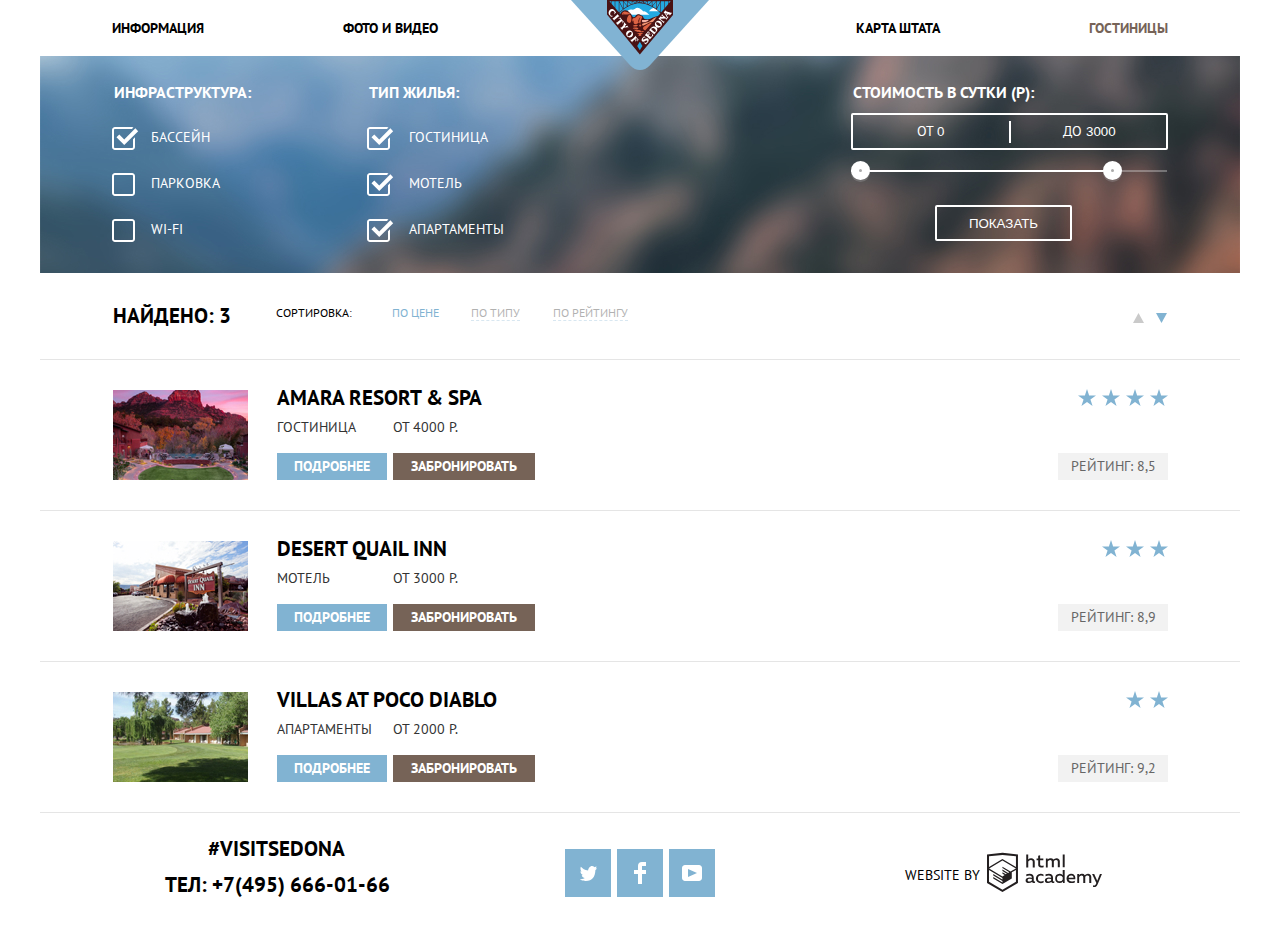
==== commit 3c58bea4: "Доделал Hotels" ====
--- a/hotels.html
+++ b/hotels.html
@@ -47,76 +47,100 @@
           <fieldset>
             <legend>Инфраструктура:</legend>
             <p>
-              <input
-                class="filter-input-checkbox"
-                type="checkbox"
-                name="pool"
-                id="label-pool"
-                checked
-              /><label for="label-pool">бассейн</label>
-            </p>
-            <p>
-              <input
-                class="filter-input-checkbox"
-                type="checkbox"
-                name="parking"
-                id="label-parking"
-              /><label for="label-parking">парковка</label>
-            </p>
-
-            <p>
-              <input
-                class="filter-input-checkbox"
-                type="checkbox"
-                name="wifi"
-                id="label-wifi"
-              /><label for="label-wifi">wi-fi</label>
+              <label class="check"
+                ><input
+                  class="filter-input-checkbox visually-hidden"
+                  type="checkbox"
+                  name="pool"
+                  checked
+                /><span class="check__box"></span>бассейн</label
+              >
+            </p>
+            <p>
+              <label class="check"
+                ><input
+                  class="filter-input-checkbox visually-hidden"
+                  type="checkbox"
+                  name="parking"
+                /><span class="check__box"></span>парковка</label
+              >
+            </p>
+
+            <p>
+              <label class="check"
+                ><input
+                  class="filter-input-checkbox visually-hidden"
+                  type="checkbox"
+                  name="wifi"
+                /><span class="check__box"></span>wi-fi</label
+              >
             </p>
           </fieldset>
           <fieldset>
             <legend>Тип жилья:</legend>
             <p>
-              <input
-                class="filter-input-checkbox"
-                type="checkbox"
-                name="hotel"
-                id="label-hotel"
-                checked
-              /><label for="label-hotel">гостиница</label>
-            </p>
-
-            <p>
-              <input
-                class="filter-input-checkbox"
-                type="checkbox"
-                name="motel"
-                id="label-motel"
-                checked
-              /><label for="label-motel">мотель</label>
-            </p>
-
-            <p>
-              <input
-                class="filter-input-checkbox"
-                type="checkbox"
-                name="apartment"
-                id="label-apartment"
-                checked
-              /><label for="label-apartment">апартаменты</label>
+              <label class="check-house-type"
+                ><input
+                  class="filter-input-checkbox visually-hidden"
+                  type="checkbox"
+                  name="hotel"
+                  checked
+                /><span class="check__box check__box-ml"></span>гостиница</label
+              >
+            </p>
+
+            <p>
+              <label class="check-house-type"
+                ><input
+                  class="filter-input-checkbox visually-hidden"
+                  type="checkbox"
+                  name="motel"
+                  checked
+                /><span class="check__box check__box-ml"></span>мотель</label
+              >
+            </p>
+
+            <p>
+              <label class="check-house-type"
+                ><input
+                  class="filter-input-checkbox visually-hidden"
+                  type="checkbox"
+                  name="apartment"
+                  checked
+                /><span class="check__box check__box-ml"></span
+                >апартаменты</label
+              >
             </p>
           </fieldset>
           <fieldset>
             <legend class="priceperday">Стоимость в сутки (Р):</legend>
-            <input
-              type="text"
-              name="startprice"
-              aria-label="Поле ввода начальной цены"
-            />
-            <input
-              type="text"
-              name="endprice"
-              aria-label="Поле ввода конечной цены"
-            />
+            <div class="priceperday-inputbox">
+              <span>от</span>
+              <input
+                type="number"
+                name="startprice"
+                aria-label="Поле ввода начальной цены"
+                placeholder="от"
+                value="0"
+              />
+              <span>до</span>
+              <input
+                type="number"
+                name="endprice"
+                aria-label="Поле ввода конечной цены"
+                placeholder="до"
+                value="3000"
+              />
+            </div>
+            <div class="range-filter">
+              <div class="range-controls">
+                <div class="scale">
+                  <div class="bar"></div>
+                </div>
+                <div class="toggle toggle-min" tabindex="0"></div>
+                <div class="toggle toggle-max" tabindex="0"></div>
+              </div>
+            </div>
             <button
               class="filter-button"
               type="submit"
@@ -255,9 +279,9 @@
       </section>
     </main>
     <!-- Footer -->
-    <footer class="main-footer">
+    <footer class="main-footer main-footer--mt0">
       <div class="main-footer-left">
-        <a href="#" aria-label="Переход">#visitSEDONA</a>
+        <a class="visit" href="#" aria-label="Переход">#visitSEDONA</a>
         <p>
           ТЕЛ:
           <a href="tel:+74956660166" aria-label="Телефон для связи"
@@ -266,13 +290,14 @@
         </p>
       </div>
       <div class="footer-social">
-        <a class="footer-social-item soc-icon-tw" href="#">Twitter</a>
-        <a class="footer-social-item soc-icon-fb" href="#">FaceBook</a>
-        <a class="footer-social-item soc-icon-yt" href="#">YouTube</a>
+        <a class="footer-social-item soc-icon-tw" href="#">Twitter</a
+        ><a class="footer-social-item soc-icon-fb" href="#">FaceBook</a
+        ><a class="footer-social-item soc-icon-yt" href="#">YouTube</a>
       </div>
       <div class="main-footer-right">
         <span>Website by</span
         ><a
+          class="logohtml"
           href="https://htmlacademy.ru/intensive/htmlcss"
           aria-label="Переход на страницу "
           >HTML Academy intensive htmlcss<svg
@@ -288,9 +313,8 @@
               d="M44.61,26.88a2,2,0,0,0,.55-0.1v1.33a3.25,3.25,0,0,1-1.18.21,1.67,1.67,0,0,1-1.67-1,4.84,4.84,0,0,1-3.14,1.08c-1.51,0-2.91-.83-2.91-2.55,0-2.13,2-2.79,3.71-2.79a11.08,11.08,0,0,1,2.17.25v-0.3c0-1-.76-1.77-2.19-1.77a7.42,7.42,0,0,0-3,.64v-1.7a10.21,10.21,0,0,1,3.19-.55c2.36,0,3.81,1.12,3.81,3.65v3a0.54,0.54,0,0,0,.49.59h0.17Zm-6.44-1.13A1.35,1.35,0,0,0,39.63,27h0.11a3.39,3.39,0,0,0,2.41-1V24.58a9.72,9.72,0,0,0-1.81-.21c-1,0-2.16.33-2.16,1.38h0Zm12.36-6.11a5,5,0,0,1,2.57.64V22a4.08,4.08,0,0,0-2.3-.7,2.75,2.75,0,1,0,0,5.49,5,5,0,0,0,2.43-.64v1.71a6.27,6.27,0,0,1-2.76.57A4.21,4.21,0,0,1,46,24.51q0-.21,0-0.41a4.32,4.32,0,0,1,4.18-4.46h0.38Zm12.17,7.24a2,2,0,0,0,.55-0.1v1.33a3.25,3.25,0,0,1-1.18.21,1.67,1.67,0,0,1-1.67-1,4.84,4.84,0,0,1-3.14,1.08c-1.51,0-2.91-.83-2.91-2.55,0-2.13,2-2.79,3.71-2.79a11.08,11.08,0,0,1,2.17.25v-0.3c0-1-.76-1.77-2.19-1.77a7.42,7.42,0,0,0-3,.64v-1.7a10.21,10.21,0,0,1,3.19-.55c2.36,0,3.81,1.12,3.81,3.65v3a0.54,0.54,0,0,0,.49.59h0.17Zm-6.44-1.13A1.35,1.35,0,0,0,57.73,27h0.11a3.39,3.39,0,0,0,2.41-1V24.58a9.72,9.72,0,0,0-1.81-.21c-1.06,0-2.16.33-2.16,1.38h0ZM73,16V28.2H71.35V26.88a3.88,3.88,0,0,1-3.19,1.54,4.4,4.4,0,0,1,0-8.78,3.81,3.81,0,0,1,3,1.3V16H73Zm-4.53,5.22a2.76,2.76,0,1,0,0,5.52A2.86,2.86,0,0,0,71.15,25V23A2.91,2.91,0,0,0,68.49,21.27ZM79,19.64c3.31,0,4.46,2.68,3.92,5.09H76.7c0.21,1.5,1.67,2.11,3.19,2.11a6.11,6.11,0,0,0,2.64-.59v1.6a7.14,7.14,0,0,1-3,.57C77,28.42,74.78,27,74.78,24a4.18,4.18,0,0,1,4-4.39H79Zm0.09,1.54a2.28,2.28,0,0,0-2.44,2.1v0.06H81.3A2,2,0,0,0,79.13,21.18Zm5.73,7V19.87h1.65v1a3.81,3.81,0,0,1,2.78-1.27A2.86,2.86,0,0,1,91.89,21a4.12,4.12,0,0,1,2.91-1.33A3.06,3.06,0,0,1,98,23V28.2h-1.9V23.05a1.59,1.59,0,0,0-1.42-1.75H94.42a2.8,2.8,0,0,0-2.07,1.12V28.2h-1.9V23.05A1.59,1.59,0,0,0,89,21.31H88.8a3,3,0,0,0-2.21,1.29v5.63H84.86Zm21.31-8.33h1.9l-3.91,9.46c-0.9,2.17-2.09,2.86-3.35,2.86a4.76,4.76,0,0,1-1.1-.14V30.46a2.86,2.86,0,0,0,.85.12c0.9,0,1.58-.64,2.07-1.9l0.17-.42-4-8.4h2l2.86,6.29ZM38.73,1.46V6.22a3.81,3.81,0,0,1,2.7-1.14,3.25,3.25,0,0,1,3.44,3.4v5.15H43V8.72a1.81,1.81,0,0,0-1.61-2h-0.3a2.93,2.93,0,0,0-2.32,1.39v5.52h-1.9V1.46h1.9ZM49.94,2.31v3h3V6.91h-3v3.81c0,1.1.5,1.46,1.58,1.46a4.49,4.49,0,0,0,1.69-.33v1.6A6.8,6.8,0,0,1,51,13.8a2.55,2.55,0,0,1-2.86-2.74V6.89H46.58V5.26h1.5V2.74Zm5.4,11.31V5.28H57v1A3.81,3.81,0,0,1,59.77,5a2.86,2.86,0,0,1,2.6,1.33A4.12,4.12,0,0,1,65.28,5,3.06,3.06,0,0,1,68.44,8.4v5.21h-1.9V8.46a1.59,1.59,0,0,0-1.42-1.75H64.89a2.8,2.8,0,0,0-2.07,1.12v5.78h-1.9V8.46A1.59,1.59,0,0,0,59.5,6.71H59.27A3,3,0,0,0,57.06,8v5.63H55.34ZM71.17,1.45H73V13.6H71.17V1.45ZM14.71,0H14.55L0,1.54V28.21l14.55,8.66,14.55-8.66V1.54Zm12.5,27.1L14.55,34.64,1.9,27.12V16.18l12.59,7.5V25L5.86,19.9v1.31l8.68,5.21v1.39L5.87,22.65V24l8.68,5.21,8.75-5.24V18.31L27.2,16V27.12Zm0-12.53-3.48,2-1.6,1L14.51,13v1.31L21,18.23H21l-0.14.09-1,.54-5.37-3.2V17l4.24,2.52-1,.67-3.2-1.9v1.31l2.1,1.24L14.5,22.1,2,14.65,14.51,7.11Zm0-1.32L14.49,5.76,1.91,13.25v-10L14.56,1.92,27.21,3.25v10h0Z"
               transform="translate(0 -0.02)"
               fill="#231f20"
-            />
-          </svg>
-        </a>
+            /></svg
+        ></a>
       </div>
     </footer>
   </body>
--- a/css/style.css
+++ b/css/style.css
@@ -8,12 +8,17 @@
   --basic-bggrey: #f2f2f2;
   --basic-othergrey: #e5e5e5;
   --basic-otherbrown: #666666;
+  --basic-greybgsite: #888888;
 
   --special-filter: #cacaca;
   --special-blue: #669ec0;
   --special-otherblue: #5496bd;
   --special-brown: #604e43;
   --special-otherbrown: #503e33;
+  --input-hover: #ebebeb;
+  --toogle-grey: #ababab;
+  --toogle-boxshadow: rgba(171, 171, 171, 0.3);
+  --scale-whiteopacity: rgba(255, 255, 255, 0.3);
 }
 
 *,
@@ -23,15 +28,16 @@
 }
 
 body {
-  min-width: 1200px;
-  margin: 0;
-  padding: 0;
-  font-family: "PT Sans", sans-serif;
+  max-width: 1200px;
+  margin: 0 auto;
+  padding: 0;
+  font-family: "PT Sans", "Arial", sans-serif;
   font-size: 14px;
   line-height: 21px;
   font-weight: normal;
   color: var(--basic-black);
   text-transform: uppercase;
+  background-color: var(--greybgsite);
 }
 
 a {
@@ -73,6 +79,8 @@
 
 .main-header {
   padding: 0 72px;
+  min-height: 56px;
+  position: relative;
 }
 
 .main-navigation {
@@ -85,20 +93,21 @@
   display: flex;
   justify-content: space-between;
   padding: 0;
+  margin: 15px 0;
 }
 
 .site-navigation li:first-child {
-  width: 127px;
+  width: 126px;
 }
 
 .site-navigation li:nth-child(2) {
-  width: 200px;
+  width: 198px;
   margin-right: 200px;
   text-align: right;
 }
 
 .site-navigation li:nth-child(3) {
-  width: 200px;
+  width: 199px;
   margin-left: 200px;
   padding-left: 16px;
 }
@@ -127,6 +136,9 @@
 
 .main-header-logo {
   font-size: 0;
+  position: absolute;
+  top: 0;
+  left: 531px;
 }
 
 /* Main */
@@ -135,7 +147,7 @@
 
 .hero {
   background-image: url(../img/backgroundphoto.jpg);
-  background-size: cover;
+
   height: 509px;
 }
 
@@ -143,7 +155,7 @@
   background-image: url(../img/welcome.png);
   background-position: center center;
   background-repeat: no-repeat;
-  height: 509px;
+  height: 504px;
 }
 
 .main-caption {
@@ -161,8 +173,8 @@
   font-size: 21px;
   line-height: 26px;
   margin: 0 auto;
-  padding-top: 98px;
-  padding-bottom: 26px;
+  padding-top: 100px;
+  padding-bottom: 29px;
   width: 470px;
 }
 
@@ -190,7 +202,7 @@
   font-size: 21px;
   margin: 0 auto;
   padding: 0;
-  margin-top: 47px;
+  margin-top: 48px;
   width: 122px;
 }
 
@@ -209,35 +221,37 @@
   padding: 0;
   text-align: center;
   width: 298px;
-  margin-top: 23px;
+  margin-top: 24px;
 }
 
 .benefits-list {
   list-style-type: none;
   display: flex;
-  justify-content: space-around;
   margin: 0;
   padding: 0;
-  margin-top: 55px;
-  margin-bottom: 52px;
+  margin-top: 59px;
+  margin-bottom: 82px;
 }
 
 .benefits-list li:first-child::before {
   content: " ";
   background-image: url(../img/icon-1.svg);
-  background-size: cover;
   width: 75px;
   height: 72px;
   display: inline-block;
+  position: relative;
+  top: 1px;
+  left: -1px;
 }
 
 .benefits-list li:nth-child(2)::before {
   content: " ";
   background-image: url(../img/icon-3.svg);
-  background-size: cover;
-  width: 75px;
+  width: 74px;
   height: 70px;
   display: inline-block;
+  position: relative;
+  top: 2px;
 }
 
 .benefits-list li:last-child::before {
@@ -245,33 +259,68 @@
   background-image: url(../img/icon-2.svg);
   background-size: cover;
   width: 64px;
-  height: 77px;
+  height: 76px;
   display: inline-block;
+  position: relative;
+  top: -3px;
 }
 
 .benefits-item {
   text-align: center;
+  position: relative;
 }
 
 .benefits-list li:first-child {
-  width: 260px;
+  width: 400px;
 }
 
 .benefits-list li:nth-child(2) {
-  width: 260px;
+  width: 400px;
 }
 
 .benefits-list li:last-child {
-  width: 260px;
+  width: 400px;
 }
 
 .benefits-item h4 {
   font-weight: bold;
   font-size: 21px;
+}
+
+.stay {
+  margin: 23px 0;
+  margin-right: 2px;
+}
+
+.eat {
+  margin: 25px 0;
+  margin-right: 1px;
+}
+
+.merch {
+  margin: 19px 0;
+  margin-left: 1px;
 }
 
 .benefits-item p {
   color: var(--basic-darkgrey);
+}
+
+.pstay {
+  padding-top: 2px;
+  width: 260px;
+  margin: 0 auto;
+}
+
+.peat {
+  margin: 0 auto;
+  width: 300px;
+}
+
+.pmerch {
+  margin: 0 auto;
+  width: 300px;
+  padding-top: 6px;
 }
 
 .second-description {
@@ -286,7 +335,7 @@
   font-size: 21px;
   margin: 0 auto;
   padding: 0;
-  margin-top: 47px;
+  margin-top: 51px;
   width: 149.5px;
 }
 
@@ -312,8 +361,7 @@
   background-color: var(--basic-grey);
   text-align: center;
   display: flex;
-  justify-content: space-around;
-  padding-top: 47px;
+  padding-top: 48px;
   padding-bottom: 54px;
 }
 
@@ -335,23 +383,28 @@
   color: var(--basic-darkgrey);
   margin: 0 auto;
   text-align: center;
-  margin-top: 23px;
+  margin-top: 24px;
+  width: 270px;
+}
+
+.main-description-item .item-p {
+  width: 259px;
 }
 
 .main-description div:first-child {
-  width: 260px;
+  width: 400px;
 }
 
 .main-description div:nth-child(2) {
-  width: 260px;
+  width: 400px;
 }
 
 .main-description div:last-child {
-  width: 260px;
+  width: 400px;
 }
 
 .target {
-  min-height: 298px;
+  min-height: 291px;
   width: 435px;
   margin: 0 auto;
   text-align: center;
@@ -362,8 +415,8 @@
   font-size: 30px;
   line-height: 24px;
   margin: 0;
-  margin-top: 58px;
-  margin-bottom: 38px;
+  padding-top: 58px;
+  padding-bottom: 31px;
 }
 
 .target p:nth-child(2) {
@@ -374,20 +427,27 @@
 
 .map {
   background-image: url(../img/map.png);
-  background-size: cover;
+
   height: 593px;
 }
 
 /* Search */
+
+.targetmap {
+  position: relative;
+}
 
 .search {
   width: 568px;
   height: 481px;
+  position: absolute;
+  top: 205px;
+  left: 316px;
 }
 
 .search-caption {
   background-color: var(--basic-brown);
-  height: 86px;
+
   text-align: center;
 }
 
@@ -397,7 +457,8 @@
   line-height: 26px;
   color: var(--basic-white);
   margin: 0;
-  padding-top: 30px;
+  padding-top: 31px;
+  padding-bottom: 29px;
 }
 
 .search-body {
@@ -406,11 +467,13 @@
   line-height: 26px;
   padding: 55px;
   height: 395px;
+  background-color: var(--basic-white);
 }
 
 .search-body p {
   margin: 0;
-  margin-bottom: 30px;
+  margin-bottom: 29px;
+  position: relative;
 }
 
 .search-form input[type="text"] {
@@ -420,7 +483,35 @@
   border: none;
   background-color: var(--basic-bggrey);
   height: 38px;
-  padding: 0;
+  padding: 0px 13px 1px;
+  padding-right: 39px;
+  width: 346px;
+}
+
+.search-form input[type="text"]::placeholder {
+  color: var(--basic-black);
+}
+
+.search-form input[type="text"]:hover {
+  background-color: var(--input-hover);
+}
+
+.search-form input[type="text"]:focus {
+  background-color: var(--basic-white);
+  outline: 2px solid var(--basic-othergrey);
+}
+
+.label-date-out input {
+  margin-left: 16px;
+}
+
+.label-date-in input {
+  margin-left: 20px;
+}
+
+.search-form p:nth-child(3) {
+  display: grid;
+  grid-template-columns: 1fr 1fr;
 }
 
 .search-form input[type="number"] {
@@ -432,21 +523,94 @@
   background-color: var(--basic-bggrey);
   height: 38px;
   padding: 0;
-}
-
-.search-form input[type="text"]::placeholder {
-  font-weight: bold;
-  color: var(--basic-black);
-}
-
-.search-form input:focus {
-  outline: 2px solid var(--special-blue);
-}
-
-.search-form-icon {
-  background-image: url(../img/calendar.svg);
-  background-repeat: no-repeat;
-  background-position: 120px center;
+  width: 34px;
+  padding-left: 12px;
+}
+
+.label-children {
+  margin-left: 50px;
+  position: relative;
+}
+
+.label-adults {
+  position: relative;
+}
+
+.label-adults--number {
+  margin-left: 77px;
+}
+
+.label-children--number {
+  margin-left: 64px;
+}
+
+.label-button {
+  width: 40px;
+  height: 38px;
+  background-color: var(--basic-bggrey);
+  font-size: 0;
+  position: absolute;
+}
+
+.adults-minus {
+  top: 0;
+  left: 112px;
+}
+
+.children-minus {
+  top: 0;
+  left: 66px;
+}
+
+.svg-minus {
+  position: absolute;
+  top: 19px;
+  left: 13px;
+}
+
+.svg-plus {
+  position: absolute;
+  top: 15px;
+  left: 15px;
+}
+
+.adults-plus:hover path,
+.children-plus:hover path,
+.adults-minus:hover rect,
+.children-minus:hover rect,
+.adults-plus:focus path,
+.children-plus:focus path,
+.adults-minus:focus rect,
+.children-minus:focus rect {
+  fill: var(--basic-black);
+}
+
+.adults-plus:active path,
+.children-plus:active path,
+.adults-minus:active rect,
+.children-minus:active rect {
+  fill: var(--basic-blue);
+}
+
+.calendar-link-in,
+.calendar-link-out {
+  font-size: 0;
+  height: 22px;
+  position: absolute;
+  top: 8px;
+  right: 9px;
+}
+
+.calendar-link-in:hover path,
+.calendar-link-in:focus path,
+.calendar-link-out:hover path,
+.calendar-link-out:focus path {
+  fill: var(--basic-black);
+}
+
+.calendar-link-in:active path,
+.calendar-link-out:active path {
+  fill: var(--basic-blue);
 }
 
 .button {
@@ -460,7 +624,7 @@
   height: 58px;
   width: 100%;
   padding: 0;
-  margin-top: 24px;
+  margin-top: 26px;
 }
 
 .button:hover {
@@ -478,7 +642,9 @@
   background: rgba(255, 255, 255, 0.9);
   display: grid;
   grid-template-columns: 1fr 1fr 1fr;
-  min-height: 120px;
+  height: 120px;
+  margin-top: -120px;
+  z-index: 1;
 }
 
 .main-footer-left {
@@ -486,12 +652,20 @@
   font-size: 21px;
   line-height: 26px;
   width: 251px;
-  margin-left: 117px;
+  margin-left: 125px;
   padding-top: 23px;
+}
+
+.main-footer-left p {
+  margin: 10px 0;
 }
 
 .main-footer-left a {
   color: var(--basic-black);
+}
+
+.visit {
+  padding-left: 43px;
 }
 
 .main-footer-left a:hover {
@@ -506,6 +680,10 @@
 .footer-social {
   justify-self: center;
   padding-top: 36px;
+  display: grid;
+  grid-template-columns: 1fr 1fr 1fr;
+  grid-template-rows: min-content;
+  column-gap: 6px;
 }
 
 .footer-social-item {
@@ -527,28 +705,29 @@
 }
 
 .soc-icon-fb {
-  background-image: url(../img/fb-icon.svg);
+  background-image: url("data:image/svg+xml,%3Csvg xmlns='http://www.w3.org/2000/svg' width='12' height='22' viewBox='0 0 12 22'%3E%3Cpath fill='%23FFF' d='M12 4V0H8a4 4 0 0 0-4 4v4H0v4h4v10h4V12h4V8H8V4h4z'/%3E%3C/svg%3E");
 }
 
 .soc-icon-tw {
-  background-image: url(../img/twitter.svg);
+  background-image: url("data:image/svg+xml,%3Csvg xmlns='http://www.w3.org/2000/svg' xmlns:xlink='http://www.w3.org/1999/xlink' width='17' height='15' viewBox='0 0 17 15'%3E%3Cpath fill='%23FFF' d='M10.95.144c1.685-.496 2.984.27 3.577 1.179.673-.231 1.331-.481 2.011-.708a2.345 2.345 0 0 1-.857 1.768c.685.17 1.304-.491 1.304-.491-.169 1-1.006 1.788-1.563 2.024-.231 6.75-3.175 11.217-10.077 11.082h-.446c-.41 0-4.164-.46-4.898-1.887 2.271.196 3.893-.422 4.693-1.177-.96-.3-2.679-.477-2.979-2.95.349.106.564.228 1.19.119C1.705 8.247.374 7.53.448 5.33c.285.328 1.067.536 1.34.472C1.085 5.561-.182 2.442.894.85c1.818 1.854 3.735 3.606 7.152 3.773C8.254 2.33 9.183.793 10.95.144z'/%3E%3C/svg%3E%0A");
 }
 
 .soc-icon-yt {
-  background-image: url(../img/youtube.svg);
+  background-image: url("data:image/svg+xml,%3Csvg xmlns='http://www.w3.org/2000/svg' xmlns:xlink='http://www.w3.org/1999/xlink' width='20' height='16' viewBox='0 0 20 16'%3E%3Cpath fill='%23FFF' d='M17 0H3C1.35 0 0 1.35 0 3v10c0 1.65 1.35 3 3 3h14c1.65 0 3-1.35 3-3V3c0-1.65-1.35-3-3-3zM6.027 11.998V4.002L15.014 8l-8.987 3.998z'/%3E%3C/svg%3E%0A");
 }
 
 .main-footer-right {
   margin-right: 101px;
-  justify-self: end;
   display: flex;
-  padding-top: 38px;
+  margin-left: 62px;
+  margin-top: 39px;
 }
 
 .main-footer-right span {
   line-height: 26px;
-  padding-top: 8px;
-  padding-right: 11px;
+  padding-top: 10px;
+  padding-right: 7px;
+  padding-left: 3px;
 }
 
 .main-footer-right a {
@@ -556,12 +735,16 @@
   height: 41px;
 }
 
-.main-footer-right path:hover {
+.logohtml:hover path {
   fill: var(--basic-blue);
 }
 
-.main-footer-right path:active {
+.logohtml:active path {
   opacity: 0.3;
+}
+
+.main-footer--mt0 {
+  margin-top: 0;
 }
 
 /* Hotels */
@@ -579,7 +762,7 @@
 
 .filter {
   display: grid;
-  grid-template-columns: 265px 475px 1fr;
+  grid-template-columns: 255px 484px 1fr;
 }
 
 .filter fieldset {
@@ -602,23 +785,115 @@
 .filter p {
   padding: 0;
   margin: 0;
-  padding-bottom: 23px;
-}
-
-.filter-input-checkbox + label {
-  color: var(--basic-white);
-  padding-left: 15px;
-}
-
-.filter-input-checkbox:hover + label,
-.filter-input-checkbox:focus + label {
-  color: var(--special-brown);
-}
-
-.filter input[type="text"] {
+  padding-bottom: 25px;
+}
+
+.check {
+  color: var(--basic-white);
+  padding-left: 39px;
+}
+
+.check-house-type {
+  color: var(--basic-white);
+  padding-left: 42px;
+}
+
+.check__box {
+  position: absolute;
+  width: 27px;
+  height: 23px;
+  background-image: url("data:image/svg+xml,%3Csvg xmlns='http://www.w3.org/2000/svg' width='23' height='23' viewBox='0 0 23 23'%3E%3Cpath fill='%23FFFFFF' d='M20 2c.542 0 1 .458 1 1v17c0 .542-.458 1-1 1H3c-.542 0-1-.458-1-1V3c0-.542.458-1 1-1h17m0-2H3C1.35 0 0 1.35 0 3v17c0 1.65 1.35 3 3 3h17c1.65 0 3-1.35 3-3V3c0-1.65-1.35-3-3-3z'/%3E%3C/svg%3E%0A");
+  background-repeat: no-repeat;
+  margin-left: -39px;
+}
+
+.check__box.check__box-ml {
+  margin-left: -42px;
+}
+
+.filter-input-checkbox:checked + .check__box {
+  background-image: url("data:image/svg+xml,%3Csvg xmlns='http://www.w3.org/2000/svg' width='27' height='23' viewBox='0 0 27 23'%3E%3Cpath fill='%23FFFFFF' d='M7.285 7.486l-2.829 2.829 7.783 7.783L26.171 4.166l-2.828-2.829-11.104 11.102z'/%3E%3Cpath fill='%23FFFFFF' d='M21 20c0 .542-.458 1-1 1H3c-.542 0-1-.458-1-1V3c0-.542.458-1 1-1h16.908L21.493.415A2.96 2.96 0 0 0 20 0H3C1.35 0 0 1.35 0 3v17c0 1.65 1.35 3 3 3h17c1.65 0 3-1.35 3-3v-9.829l-2 2V20z'/%3E%3C/svg%3E%0A");
+}
+
+/* Стоимость в сутки */
+
+.priceperday-inputbox input[type="number"] {
+  color: var(--basic-white);
+  text-transform: uppercase;
+  border: none;
+  background-color: transparent;
+  height: 33px;
+  padding: 0;
+}
+
+.priceperday-inputbox input:first-of-type {
+  width: 69px;
+}
+
+.priceperday-inputbox input:last-of-type {
+  width: 80px;
+}
+
+.priceperday-inputbox span:first-of-type {
+  color: var(--basic-white);
+  margin-left: 64px;
+}
+
+.priceperday-inputbox span:last-of-type {
+  color: var(--basic-white);
+  margin-left: 53px;
+}
+
+.priceperday-inputbox {
   border: 2px solid var(--basic-white);
   border-radius: 2px;
-  height: 36px;
+  background-image: url(../img/input-line.svg);
+  background-repeat: no-repeat;
+  background-position: center center;
+}
+
+/* Range-filter */
+
+.range-controls {
+  position: relative;
+}
+
+.range-filter {
+  width: 316px;
+  margin-top: 20px;
+}
+
+.range-controls .scale {
+  height: 2px;
+  background: var(--scale-whiteopacity);
+}
+
+.range-controls .bar {
+  width: 83%;
+  height: 2px;
+  background: var(--basic-white);
+}
+
+.range-controls .toggle {
+  position: absolute;
+  top: -9px;
+  left: 0;
+  width: 19px;
+  height: 19px;
+  padding: 0;
+  border: 8px solid var(--basic-white);
+  background-color: var(--toogle-grey);
+  border-radius: 50%;
+  box-shadow: 0 2px 0 0 var(--toogle-boxshadow);
+  cursor: pointer;
+}
+
+.range-controls .toggle-min {
+  left: 0px;
+}
+
+.range-controls .toggle-max {
+  left: 252px;
 }
 
 .filter-button {
@@ -630,8 +905,8 @@
   width: 137px;
   height: 36px;
   display: block;
-  margin: 0 auto;
-  margin-top: 50px;
+  margin-top: 33px;
+  margin-left: 84px;
   cursor: pointer;
 }
 
@@ -644,8 +919,8 @@
 
 .filters-caption {
   border-bottom: 1px solid var(--basic-othergrey);
-  height: 86px;
-  padding: 29px 72px 31px;
+  height: 87px;
+  padding: 30px 73px 31px;
   display: grid;
   grid-template-columns: 135px 1fr 1fr;
 }
@@ -664,7 +939,8 @@
   line-height: 18px;
   margin: 0;
   padding: 0;
-  padding-left: 29px;
+  padding-left: 28px;
+  padding-top: 1px;
 }
 
 .filters-caption a {
@@ -700,15 +976,15 @@
 }
 
 .filter-caption-title {
-  padding-right: 40px;
+  padding-right: 37px;
 }
 
 .filters-caption-price {
-  padding-right: 32px;
+  padding-right: 29px;
 }
 
 .filters-caption-type {
-  padding-right: 33px;
+  padding-right: 30px;
 }
 
 .icon-up,
@@ -717,7 +993,15 @@
 }
 
 .icon-up {
-  margin-right: 12px;
+  position: absolute;
+  right: 23px;
+  top: 10px;
+}
+
+.icon-down {
+  position: absolute;
+  right: 0px;
+  top: 10px;
 }
 
 .icon-up path {
@@ -738,15 +1022,16 @@
 
 .filters-caption div {
   justify-self: end;
+  position: relative;
 }
 
 /* Filters result */
 
 .filters-result {
   border-bottom: 1px solid var(--basic-othergrey);
-  padding: 23.5px 72px 30px;
+  padding: 30px 72px 30px;
   display: grid;
-  grid-template-columns: 164px 1fr 1fr;
+  grid-template-columns: 165px 1fr 1fr;
 }
 
 .filter-result-content {
@@ -762,6 +1047,7 @@
   line-height: 26px;
   color: var(--basic-black);
   grid-column: 1 / -1;
+  margin-top: -5px;
 }
 
 .filters-result a.hotel-name:hover {
@@ -773,10 +1059,15 @@
   opacity: 0.3;
 }
 
+.filters-result img {
+  margin-left: 1px;
+}
+
 .filters-result p {
   color: var(--basic-darkgrey);
   padding: 0;
   margin: 0;
+  margin-top: -1px;
 }
 
 .button-more {
@@ -834,4 +1125,9 @@
 
 .stars {
   justify-self: end;
-}
+  margin-top: -1px;
+}
+
+.stars img {
+  margin-left: 6px;
+}
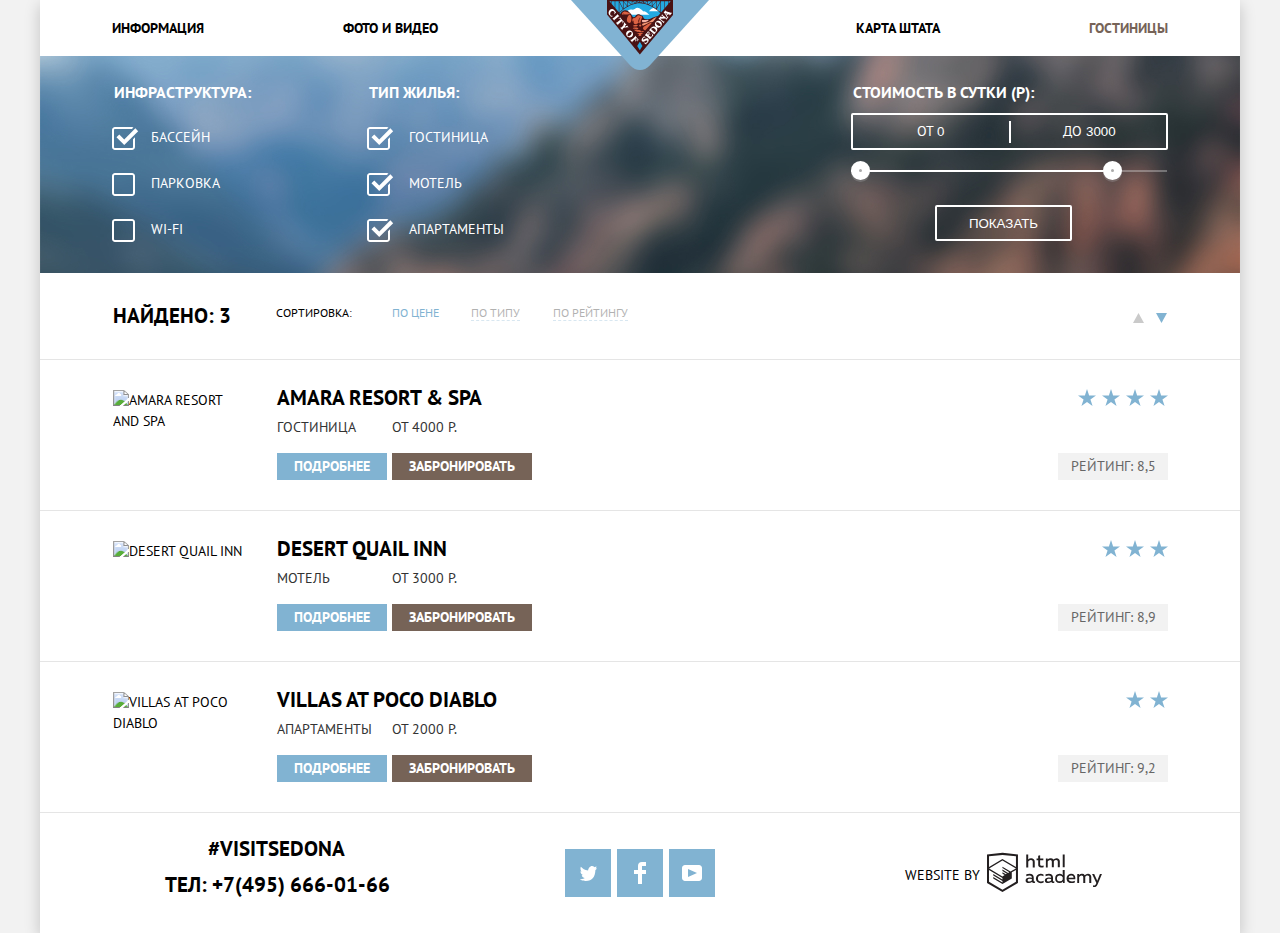
==== commit f28d3f85: "исправления" ====
--- a/hotels.html
+++ b/hotels.html
@@ -9,7 +9,7 @@
       rel="stylesheet"
     />
     <link rel="stylesheet" href="css/normalize.css" />
-    <link rel="stylesheet" href="css/style.css" />
+    <link rel="stylesheet" href="css/minstyle.css" />
   </head>
   <body class="page-body">
     <!-- Header -->
@@ -43,6 +43,7 @@
     <!-- Main -->
     <main>
       <section class="filters">
+        <h2 class="visually-hidden">Раздел с поиском гостиницы</h2>
         <form class="filter" action="https://echo.htmlacademy.ru" method="get">
           <fieldset>
             <legend>Инфраструктура:</legend>
@@ -116,7 +117,9 @@
             <legend class="priceperday">Стоимость в сутки (Р):</legend>
             <div class="priceperday-inputbox">
               <span>от</span>
+              <label for="label-star-price"></label>
               <input
+                id="label-starprice"
                 type="number"
                 name="startprice"
                 aria-label="Поле ввода начальной цены"
@@ -124,7 +127,9 @@
                 value="0"
               />
               <span>до</span>
+              <label for="label-endprice"></label>
               <input
+                id="label-endprice"
                 type="number"
                 name="endprice"
                 aria-label="Поле ввода конечной цены"
@@ -195,8 +200,9 @@
         </div>
       </section>
       <section class="filters-result">
+        <h2 class="visually-hidden">Гостиница первая</h2>
         <img
-          src="img/Layer2.jpg"
+          src="img/layer2.jpg"
           width="135"
           height="90"
           alt="Amara Resort and Spa"
@@ -214,18 +220,27 @@
         <!-- Блок со звездами и рейтингом -->
         <div class="hotel-stars">
           <span class="stars"
-            ><img src="img/star.svg" alt="Звезда" /><img
-              src="img/star.svg"
-              alt="Звезда" /><img src="img/star.svg" alt="Звезда" /><img
-              src="img/star.svg"
+            ><img src="img/star.svg" width="18" height="17" alt="Звезда" /><img
+              src="img/star.svg"
+              width="18"
+              height="17"
+              alt="Звезда" /><img
+              src="img/star.svg"
+              width="18"
+              height="17"
+              alt="Звезда" /><img
+              src="img/star.svg"
+              width="18"
+              height="17"
               alt="Звезда"
           /></span>
           <span class="hotel-rating">Рейтинг: 8,5</span>
         </div>
       </section>
       <section class="filters-result">
+        <h2 class="visually-hidden">Гостиница вторая</h2>
         <img
-          src="img/Layer.jpg"
+          src="img/layer.jpg"
           width="135"
           height="90"
           alt="Desert Quail Inn"
@@ -243,16 +258,23 @@
         <!-- Блок со звездами и рейтингом -->
         <div class="hotel-stars">
           <span class="stars"
-            ><img src="img/star.svg" alt="Звезда" /><img
-              src="img/star.svg"
-              alt="Звезда" /><img src="img/star.svg" alt="Звезда"
+            ><img src="img/star.svg" width="18" height="17" alt="Звезда" /><img
+              src="img/star.svg"
+              width="18"
+              height="17"
+              alt="Звезда" /><img
+              src="img/star.svg"
+              width="18"
+              height="17"
+              alt="Звезда"
           /></span>
           <span class="hotel-rating">Рейтинг: 8,9</span>
         </div>
       </section>
       <section class="filters-result">
+        <h2 class="visually-hidden">Гостиница третья</h2>
         <img
-          src="img/Rectangle3.jpg"
+          src="img/rectangle3.jpg"
           width="135"
           height="90"
           alt="Villas at Poco Diablo"
@@ -270,8 +292,10 @@
         <!-- Блок со звездами и рейтингом -->
         <div class="hotel-stars">
           <span class="stars"
-            ><img src="img/star.svg" alt="Звезда" /><img
-              src="img/star.svg"
+            ><img src="img/star.svg" width="18" height="17" alt="Звезда" /><img
+              src="img/star.svg"
+              width="18"
+              height="17"
               alt="Звезда"
           /></span>
           <span class="hotel-rating">Рейтинг: 9,2</span>
--- a/css/minstyle.css
+++ b/css/minstyle.css
@@ -0,0 +1 @@
+@keyframes bounce{0%{transform:translateY(-100px)}70%{transform:translateY(30px)}90%{transform:translateY(-10px)}to{transform:translateY(0)}}@keyframes shake{0%,to{transform:translateX(0)}10%,30%,50%,70%,90%{transform:translateX(-10px)}20%,40%,60%,80%{transform:translateX(10px)}}:root{--basic-white: #ffffff;--basic-black: #000000;--basic-grey: #eeeeee;--basic-darkgrey: #333333;--basic-blue: #81b3d2;--basic-brown: #766357;--basic-bggrey: #f2f2f2;--basic-othergrey: #e5e5e5;--basic-otherbrown: #666666;--basic-greybgsite: #888888;--special-filter: #cacaca;--special-blue: #669ec0;--special-otherblue: #5496bd;--special-brown: #604e43;--special-otherbrown: #503e33;--input-hover: #ebebeb;--toogle-grey: #ababab;--toogle-boxshadow: rgba(171, 171, 171, 0.3);--scale-whiteopacity: rgba(255, 255, 255, 0.3);--footer-bg: rgba(255, 255, 255, 0.9)}*,::after,::before{box-sizing:border-box}body{max-width:1200px;margin:0 auto;padding:0;font-family:"PT Sans","Arial",sans-serif;font-size:14px;line-height:21px;font-weight:400;color:var(--basic-black);text-transform:uppercase;background-color:var(--greybgsite)}a{text-decoration:none}img{max-width:100%;height:auto}.page{height:100%;background-color:var(--basic-bggrey)}.page-body{min-height:100%;display:grid;grid-template-rows:min-content 1fr min-content;align-content:start;box-shadow:0 5px 15px rgba(0,1,1,.2);background-color:var(--basic-white)}.visually-hidden{position:absolute;width:1px;height:1px;margin:-1px;border:0;padding:0;clip:rect(0 0 0 0);overflow:hidden}.main-header{padding:0 72px;min-height:56px;position:relative}.main-navigation{font-weight:700;line-height:26px}.site-navigation{list-style-type:none;display:flex;justify-content:space-between;padding:0;margin:15px 0}.site-navigation li:first-child{min-width:126px}.site-navigation li:nth-child(2){min-width:198px;margin-right:200px;text-align:right}.site-navigation li:nth-child(3){min-width:199px;margin-left:200px;padding-left:16px}.site-navigation li:last-child{min-width:127px;text-align:right}.site-navigation .active{color:var(--basic-brown)}.main-footer-left a,.site-navigation a{color:var(--basic-black)}.site-navigation a:hover{color:var(--basic-blue)}.site-navigation a:focus{color:var(--basic-black);opacity:.3}.main-header-logo{font-size:0;position:absolute;top:0;left:531px;z-index:2}.page-main::after{content:"";background-image:url(../img/backgroundphoto.jpg);height:509px;width:1200px;display:inline-block;vertical-align:inherit;position:absolute;top:56px}.main-caption,.page-main::before{background-repeat:no-repeat;position:relative}.page-main::before{content:" ";background-image:url(../img/welcome.png);background-position:center 76px;height:509px;width:1200px;display:inline-block;vertical-align:inherit;z-index:3}.main-caption{background-image:url(../img/group1.png);background-position:top;background-size:cover;min-height:272px;margin-top:-63px;z-index:4}.main-caption h2,.main-caption p{line-height:26px;text-align:center}.main-caption h2{font-weight:700;font-size:21px;margin:0 auto;padding-top:100px;padding-bottom:29px;width:470px}.main-caption p{color:var(--basic-darkgrey)}.first-description{display:grid;grid-template-columns:auto 800px;grid-template-rows:256px}.first-side-description,.second-side-description{background-color:var(--basic-blue);text-align:center}.first-side-description h3{color:var(--basic-white);font-weight:700;font-size:21px;padding:0;margin:48px auto 0;width:122px}.first-side-description span,.second-side-description span{color:var(--basic-white);padding:0;text-align:center;margin:25px auto 0;display:block}.first-side-description p{color:var(--basic-white);padding:0;text-align:center;width:298px;margin:24px auto 0}.benefits-list{list-style-type:none;display:flex;flex-wrap:wrap;padding:0;margin:59px 0 82px}.benefits-list li:first-child::before{content:" ";background-image:url(../img/icon-1.svg);width:75px;height:72px;display:inline-block;vertical-align:inherit;position:relative;top:1px;left:-1px}.benefits-list li:nth-child(2)::before{content:" ";background-image:url(../img/icon-3.svg);width:74px;height:70px;display:inline-block;vertical-align:inherit;position:relative;top:2px}.benefits-list li:last-child::before{content:" ";background-image:url(../img/icon-2.svg);background-size:cover;width:64px;height:76px;display:inline-block;vertical-align:inherit;position:relative;top:-3px}.benefits-item{text-align:center;position:relative}.benefits-list li:first-child,.main-description div:first-child{width:400px}.benefits-list li:nth-child(2),.main-description div:nth-child(2){width:400px}.benefits-list li:last-child,.main-description div:last-child{width:400px}.benefits-item h4,.second-side-description h3{font-weight:700;font-size:21px}.stay{margin:23px 2px 23px 0}.eat{margin:25px 1px 25px 0}.merch{margin:19px 0 19px 1px}.benefits-item p{color:var(--basic-darkgrey)}.pstay{padding-top:2px;width:260px;margin:0 auto}.peat,.pmerch{margin:0 auto;width:300px}.pmerch{padding-top:6px}.second-description{display:grid;grid-template-columns:800px auto;grid-template-rows:256px}.second-side-description h3{color:var(--basic-white);padding:0;margin:51px auto 0;width:149.5px}.second-side-description p{color:var(--basic-white);padding:0;text-align:center;width:309px;margin:23px auto 0}.main-description{background-color:var(--basic-grey);text-align:center;display:flex;padding-top:48px;padding-bottom:54px;flex-wrap:wrap}.main-description-item h3{font-weight:700;font-size:21px;margin:0 auto;width:149.5px}.main-description-item span{color:var(--basic-darkgrey);text-align:center;margin-top:25px;display:block}.main-description-item p{color:var(--basic-darkgrey);text-align:center;margin:24px auto 0;width:270px}.main-description-item .item-p{width:259px}.target{min-height:291px;width:435px;margin:0 auto;text-align:center}.target .question{font-weight:700;font-size:30px;line-height:24px;margin:0;padding-top:58px;padding-bottom:31px}.target p:nth-child(3){line-height:24px;color:var(--basic-darkgrey);margin:0}.newmap{border:0}.search,.search-body p,.targetmap{position:relative}.search{width:568px;margin-left:-67px;margin-top:44px}.search-body,.search-caption{font-weight:700;line-height:26px}.search-caption{background-color:var(--basic-brown);font-size:21px;color:var(--basic-white);margin:0;min-height:86px;min-width:568px;padding-left:8px;padding-top:2px;border:0;cursor:pointer}.search-caption:hover{background-color:var(--special-brown)}.search-caption:active{background-color:var(--special-otherbrown);color:var(--scale-whiteopacity)}.search-body{box-shadow:0 7px 15px rgba(0,1,1,.15);padding:55px;background-color:var(--basic-white);width:568px;height:395px;position:absolute}.search-body-show{display:block;animation:bounce .6s}.search-body-hide{display:none}.search-error{animation:shake .6s}.search-body p{margin:0 0 29px}.search-form input[type=text]{font-weight:700;line-height:26px;text-transform:uppercase;border:0;background-color:var(--basic-bggrey);height:38px;padding:0 39px 1px 13px;width:346px}.search-form input[type=text]::placeholder{color:var(--basic-black)}.search-form input[type=text]:hover{background-color:var(--input-hover)}.search-form input[type=text]:focus{background-color:var(--basic-white);outline:2px solid var(--basic-othergrey)}.label-date-out input{margin-left:16px}.label-date-in input{margin-left:20px}.search-form p:nth-child(3){display:grid;grid-template-columns:1fr 1fr}.search-form input[type=number]{text-align:center;font-weight:700;line-height:26px;text-transform:uppercase;border:0;background-color:var(--basic-bggrey);height:38px;width:34px;padding:0 0 0 12px}.search-form{position:relative}.search-adults-children{text-align:start}.label-children{margin-left:90px}.label-adults,.label-children{position:relative}.label-adults--number{margin-left:77px}.label-children--number{margin-left:64px}.label-button{width:40px;height:38px;background-color:var(--basic-bggrey);font-size:0;border:0;position:absolute}.adults-minus{left:112px;z-index:1}.adults-plus{left:186px;z-index:1}.children-minus{right:73px;top:134px}.children-plus{right:0;top:134px}.svg-minus,.svg-plus{position:absolute;top:19px;left:13px}.svg-plus{top:15px;left:15px}.adults-minus:focus rect,.adults-minus:hover rect,.adults-plus:focus path,.adults-plus:hover path,.children-minus:focus rect,.children-minus:hover rect,.children-plus:focus path,.children-plus:hover path{fill:var(--basic-black)}.adults-minus:active rect,.adults-plus:active path,.children-minus:active rect,.children-plus:active path{fill:var(--basic-blue)}.calendar-link-in,.calendar-link-out{font-size:0;height:22px;position:absolute;top:8px;right:9px}.calendar-link-in:focus path,.calendar-link-in:hover path,.calendar-link-out:focus path,.calendar-link-out:hover path{fill:var(--basic-black)}.calendar-link-in:active path,.calendar-link-out:active path,.logohtml:hover path{fill:var(--basic-blue)}.button,.filter legend{font-weight:700;color:var(--basic-white)}.button{font-size:21px;line-height:26px;background-color:var(--basic-blue);border:0;text-transform:uppercase;height:58px;width:100%;padding:0;margin-top:26px}.button:hover{background-color:var(--special-blue)}.button:active{background-color:var(--special-otherblue);color:var(--scale-whiteopacity)}.main-footer{background-color:var(--footer-bg);display:grid;grid-template-columns:1fr 1fr 1fr;height:120px;margin-top:-126px;z-index:1}.main-footer-left{font-weight:700;font-size:21px;line-height:26px;width:251px;margin-left:125px;padding-top:23px}.main-footer-left p{margin:10px 0}.visit{padding-left:43px}.main-footer-left a:hover{color:var(--special-blue)}.main-footer-left a:active{color:var(--basic-black);opacity:.3}.footer-social{justify-self:center;padding-top:36px;display:grid;grid-template-columns:1fr 1fr 1fr;grid-template-rows:min-content;column-gap:6px}.footer-social-item{background-color:var(--basic-blue);background-position:center;background-repeat:no-repeat;font-size:0;display:inline-block;vertical-align:inherit;width:46px;height:48px}.footer-social-item:hover{background-color:var(--special-blue)}.footer-social-item:active{background-color:var(--special-otherblue)}.soc-icon-fb{background-image:url("data:image/svg+xml,%3Csvg xmlns='http://www.w3.org/2000/svg' width='12' height='22' viewBox='0 0 12 22'%3E%3Cpath fill='%23FFF' d='M12 4V0H8a4 4 0 0 0-4 4v4H0v4h4v10h4V12h4V8H8V4h4z'/%3E%3C/svg%3E")}.soc-icon-tw{background-image:url("data:image/svg+xml,%3Csvg xmlns='http://www.w3.org/2000/svg' xmlns:xlink='http://www.w3.org/1999/xlink' width='17' height='15' viewBox='0 0 17 15'%3E%3Cpath fill='%23FFF' d='M10.95.144c1.685-.496 2.984.27 3.577 1.179.673-.231 1.331-.481 2.011-.708a2.345 2.345 0 0 1-.857 1.768c.685.17 1.304-.491 1.304-.491-.169 1-1.006 1.788-1.563 2.024-.231 6.75-3.175 11.217-10.077 11.082h-.446c-.41 0-4.164-.46-4.898-1.887 2.271.196 3.893-.422 4.693-1.177-.96-.3-2.679-.477-2.979-2.95.349.106.564.228 1.19.119C1.705 8.247.374 7.53.448 5.33c.285.328 1.067.536 1.34.472C1.085 5.561-.182 2.442.894.85c1.818 1.854 3.735 3.606 7.152 3.773C8.254 2.33 9.183.793 10.95.144z'/%3E%3C/svg%3E%0A")}.soc-icon-yt{background-image:url("data:image/svg+xml,%3Csvg xmlns='http://www.w3.org/2000/svg' xmlns:xlink='http://www.w3.org/1999/xlink' width='20' height='16' viewBox='0 0 20 16'%3E%3Cpath fill='%23FFF' d='M17 0H3C1.35 0 0 1.35 0 3v10c0 1.65 1.35 3 3 3h14c1.65 0 3-1.35 3-3V3c0-1.65-1.35-3-3-3zM6.027 11.998V4.002L15.014 8l-8.987 3.998z'/%3E%3C/svg%3E%0A")}.main-footer-right{margin-right:101px;display:flex;margin-left:62px;margin-top:39px}.main-footer-right span{line-height:26px;padding-top:10px;padding-right:7px;padding-left:3px}.main-footer-right a{font-size:0;height:41px}.logohtml:active path{opacity:.3}.main-footer--mt0{margin-top:0}.filters{background-image:url(../img/background1.jpg);background-size:cover;background-repeat:no-repeat;background-color:var(--basic-brown);min-height:217px;padding:26px 72px 0}.filter{display:grid;grid-template-columns:255px 484px 1fr}.filter fieldset{padding:0;margin:0;border:0}.filter legend{font-size:16px;padding-bottom:24px}.filter legend.priceperday{padding-bottom:10px}.filter p{margin:0;padding:0 0 25px}.check,.check-house-type{color:var(--basic-white);padding-left:39px}.check-house-type{padding-left:42px}.check__box{position:absolute;width:27px;height:23px;background-image:url("data:image/svg+xml,%3Csvg xmlns='http://www.w3.org/2000/svg' width='23' height='23' viewBox='0 0 23 23'%3E%3Cpath fill='%23FFFFFF' d='M20 2c.542 0 1 .458 1 1v17c0 .542-.458 1-1 1H3c-.542 0-1-.458-1-1V3c0-.542.458-1 1-1h17m0-2H3C1.35 0 0 1.35 0 3v17c0 1.65 1.35 3 3 3h17c1.65 0 3-1.35 3-3V3c0-1.65-1.35-3-3-3z'/%3E%3C/svg%3E%0A");background-repeat:no-repeat;margin-left:-39px}.check__box.check__box-ml{margin-left:-42px}.filter-input-checkbox:checked+.check__box{background-image:url("data:image/svg+xml,%3Csvg xmlns='http://www.w3.org/2000/svg' width='27' height='23' viewBox='0 0 27 23'%3E%3Cpath fill='%23FFFFFF' d='M7.285 7.486l-2.829 2.829 7.783 7.783L26.171 4.166l-2.828-2.829-11.104 11.102z'/%3E%3Cpath fill='%23FFFFFF' d='M21 20c0 .542-.458 1-1 1H3c-.542 0-1-.458-1-1V3c0-.542.458-1 1-1h16.908L21.493.415A2.96 2.96 0 0 0 20 0H3C1.35 0 0 1.35 0 3v17c0 1.65 1.35 3 3 3h17c1.65 0 3-1.35 3-3v-9.829l-2 2V20z'/%3E%3C/svg%3E%0A")}.priceperday-inputbox input[type=number]{color:var(--basic-white);text-transform:uppercase;border:0;background-color:transparent;height:33px;padding:0}.priceperday-inputbox input:first-of-type{width:69px}.priceperday-inputbox input:last-of-type{width:80px}.priceperday-inputbox span:first-of-type{color:var(--basic-white);margin-left:64px}.priceperday-inputbox span:last-of-type{color:var(--basic-white);margin-left:53px}.priceperday-inputbox{border:2px solid var(--basic-white);border-radius:2px;background-image:url(../img/input-line.svg);background-repeat:no-repeat;background-position:center center}.range-controls{position:relative}.range-filter{width:316px;margin-top:20px}.range-controls .scale{height:2px;background:var(--scale-whiteopacity)}.range-controls .bar{width:83%;height:2px;background:var(--basic-white)}.range-controls .toggle{position:absolute;top:-9px;left:0;width:19px;height:19px;padding:0;border:8px solid var(--basic-white);background-color:var(--toogle-grey);border-radius:50%;box-shadow:0 2px 0 0 var(--toogle-boxshadow);cursor:pointer}.range-controls .toggle.toggle-max:hover,.range-controls .toggle.toggle-min:hover{width:23px;height:23px;border:10px solid var(--basic-white)}.range-controls .toggle-min{left:0}.range-controls .toggle-max{left:252px}.filter-button{border:2px solid var(--basic-white);border-radius:2px;background-color:transparent;text-transform:uppercase;color:var(--basic-white);width:137px;height:36px;display:block;margin-top:33px;margin-left:84px;cursor:pointer}.filter-button:hover{background-color:var(--basic-white)}.filters-caption{border-bottom:1px solid var(--basic-othergrey);min-height:87px;padding:30px 73px;display:grid;grid-template-columns:135px 1fr 1fr}.filters-caption h2{font-weight:700;font-size:21px;line-height:26px;margin:0;padding:0}.filters-caption ul{list-style-type:none;font-size:12px;line-height:18px;margin:0;padding:1px 0 0 28px}.filter-button:hover,.filters-caption a{color:var(--basic-black)}.filters-caption-price .filters-active,.filters-caption-rating a:hover,.filters-caption-type a:hover,.filters-result a.hotel-name:hover{color:var(--basic-blue)}.filters-caption-rating a,.filters-caption-type a{border-bottom:1px dashed var(--basic-blue);opacity:.3}.filters-caption-rating a:active,.filters-caption-type a:active{color:var(--basic-black);opacity:1}.filter-caption-title,.filters-caption-price,.filters-caption-rating,.filters-caption-type{display:inline-block;vertical-align:inherit}.filter-caption-title{padding-right:37px}.filters-caption-price{padding-right:29px}.filters-caption-type{padding-right:30px}.icon-down,.icon-up{font-size:0;position:absolute;right:23px;top:10px}.icon-down{right:0}.icon-up path{fill:var(--special-filter)}.icon-up path:hover{fill:var(--basic-black)}.filter-icon-active,.icon-up path:active{fill:var(--basic-blue)}.filters-caption div{justify-self:end;position:relative}.filters-result{border-bottom:1px solid var(--basic-othergrey);padding:30px 72px;display:grid;grid-template-columns:165px 1fr 1fr}.filter-result-content{display:grid;grid-template-columns:min-content min-content;grid-template-rows:1fr min-content min-content;column-gap:5px}.filters-result a.hotel-name{font-weight:700;font-size:21px;line-height:26px;color:var(--basic-black);grid-column:1/-1;margin-top:-5px;width:fit-content;height:min-content}.filters-result a.hotel-name:active{color:var(--basic-black);opacity:.3}.filters-result img{margin-left:1px}.filters-result p{color:var(--basic-darkgrey);margin:0;padding:0 0 15px;width:fit-content}.button-more,.button-reserve{color:var(--basic-white);font-weight:700;background-color:var(--basic-blue);padding:3px 17px;width:fit-content}.button-reserve{background-color:var(--basic-brown)}.button-more:hover{background-color:var(--special-blue)}.button-more:active{background-color:var(--special-otherblue);color:var(--scale-whiteopacity)}.button-reserve:hover{background-color:var(--special-brown)}.button-reserve:active{background-color:var(--special-otherbrown);color:var(--scale-whiteopacity)}.hotel-rating{background-color:var(--basic-bggrey);color:var(--basic-otherbrown);width:110px;height:27px;text-align:center;padding-top:3px;align-self:end}.hotel-stars{justify-self:end;display:grid}.stars{justify-self:end;margin-top:-1px}.stars img{margin-left:6px}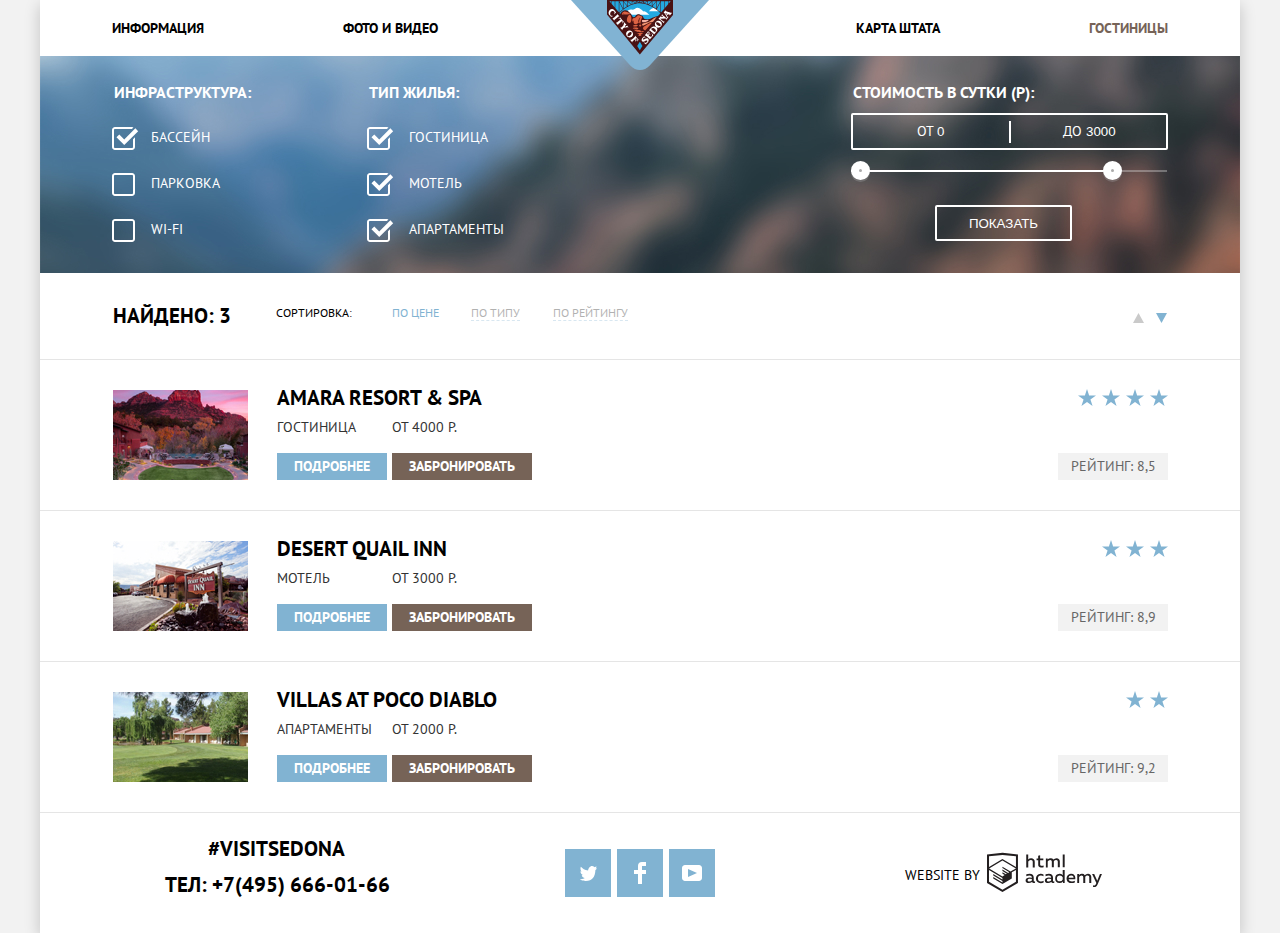
==== commit 2ca5a8db: "fix" ====
--- a/hotels.html
+++ b/hotels.html
@@ -202,7 +202,7 @@
       <section class="filters-result">
         <h2 class="visually-hidden">Гостиница первая</h2>
         <img
-          src="img/layer2.jpg"
+          src="img/layer22.jpg"
           width="135"
           height="90"
           alt="Amara Resort and Spa"
@@ -240,7 +240,7 @@
       <section class="filters-result">
         <h2 class="visually-hidden">Гостиница вторая</h2>
         <img
-          src="img/layer.jpg"
+          src="img/layer11.jpg"
           width="135"
           height="90"
           alt="Desert Quail Inn"
@@ -274,7 +274,7 @@
       <section class="filters-result">
         <h2 class="visually-hidden">Гостиница третья</h2>
         <img
-          src="img/rectangle3.jpg"
+          src="img/rectangle33.jpg"
           width="135"
           height="90"
           alt="Villas at Poco Diablo"
--- a/css/minstyle.css
+++ b/css/minstyle.css
@@ -1 +1 @@
-@keyframes bounce{0%{transform:translateY(-100px)}70%{transform:translateY(30px)}90%{transform:translateY(-10px)}to{transform:translateY(0)}}@keyframes shake{0%,to{transform:translateX(0)}10%,30%,50%,70%,90%{transform:translateX(-10px)}20%,40%,60%,80%{transform:translateX(10px)}}:root{--basic-white: #ffffff;--basic-black: #000000;--basic-grey: #eeeeee;--basic-darkgrey: #333333;--basic-blue: #81b3d2;--basic-brown: #766357;--basic-bggrey: #f2f2f2;--basic-othergrey: #e5e5e5;--basic-otherbrown: #666666;--basic-greybgsite: #888888;--special-filter: #cacaca;--special-blue: #669ec0;--special-otherblue: #5496bd;--special-brown: #604e43;--special-otherbrown: #503e33;--input-hover: #ebebeb;--toogle-grey: #ababab;--toogle-boxshadow: rgba(171, 171, 171, 0.3);--scale-whiteopacity: rgba(255, 255, 255, 0.3);--footer-bg: rgba(255, 255, 255, 0.9)}*,::after,::before{box-sizing:border-box}body{max-width:1200px;margin:0 auto;padding:0;font-family:"PT Sans","Arial",sans-serif;font-size:14px;line-height:21px;font-weight:400;color:var(--basic-black);text-transform:uppercase;background-color:var(--greybgsite)}a{text-decoration:none}img{max-width:100%;height:auto}.page{height:100%;background-color:var(--basic-bggrey)}.page-body{min-height:100%;display:grid;grid-template-rows:min-content 1fr min-content;align-content:start;box-shadow:0 5px 15px rgba(0,1,1,.2);background-color:var(--basic-white)}.visually-hidden{position:absolute;width:1px;height:1px;margin:-1px;border:0;padding:0;clip:rect(0 0 0 0);overflow:hidden}.main-header{padding:0 72px;min-height:56px;position:relative}.main-navigation{font-weight:700;line-height:26px}.site-navigation{list-style-type:none;display:flex;justify-content:space-between;padding:0;margin:15px 0}.site-navigation li:first-child{min-width:126px}.site-navigation li:nth-child(2){min-width:198px;margin-right:200px;text-align:right}.site-navigation li:nth-child(3){min-width:199px;margin-left:200px;padding-left:16px}.site-navigation li:last-child{min-width:127px;text-align:right}.site-navigation .active{color:var(--basic-brown)}.main-footer-left a,.site-navigation a{color:var(--basic-black)}.site-navigation a:hover{color:var(--basic-blue)}.site-navigation a:focus{color:var(--basic-black);opacity:.3}.main-header-logo{font-size:0;position:absolute;top:0;left:531px;z-index:2}.page-main::after{content:"";background-image:url(../img/backgroundphoto.jpg);height:509px;width:1200px;display:inline-block;vertical-align:inherit;position:absolute;top:56px}.main-caption,.page-main::before{background-repeat:no-repeat;position:relative}.page-main::before{content:" ";background-image:url(../img/welcome.png);background-position:center 76px;height:509px;width:1200px;display:inline-block;vertical-align:inherit;z-index:3}.main-caption{background-image:url(../img/group1.png);background-position:top;background-size:cover;min-height:272px;margin-top:-63px;z-index:4}.main-caption h2,.main-caption p{line-height:26px;text-align:center}.main-caption h2{font-weight:700;font-size:21px;margin:0 auto;padding-top:100px;padding-bottom:29px;width:470px}.main-caption p{color:var(--basic-darkgrey)}.first-description{display:grid;grid-template-columns:auto 800px;grid-template-rows:256px}.first-side-description,.second-side-description{background-color:var(--basic-blue);text-align:center}.first-side-description h3{color:var(--basic-white);font-weight:700;font-size:21px;padding:0;margin:48px auto 0;width:122px}.first-side-description span,.second-side-description span{color:var(--basic-white);padding:0;text-align:center;margin:25px auto 0;display:block}.first-side-description p{color:var(--basic-white);padding:0;text-align:center;width:298px;margin:24px auto 0}.benefits-list{list-style-type:none;display:flex;flex-wrap:wrap;padding:0;margin:59px 0 82px}.benefits-list li:first-child::before{content:" ";background-image:url(../img/icon-1.svg);width:75px;height:72px;display:inline-block;vertical-align:inherit;position:relative;top:1px;left:-1px}.benefits-list li:nth-child(2)::before{content:" ";background-image:url(../img/icon-3.svg);width:74px;height:70px;display:inline-block;vertical-align:inherit;position:relative;top:2px}.benefits-list li:last-child::before{content:" ";background-image:url(../img/icon-2.svg);background-size:cover;width:64px;height:76px;display:inline-block;vertical-align:inherit;position:relative;top:-3px}.benefits-item{text-align:center;position:relative}.benefits-list li:first-child,.main-description div:first-child{width:400px}.benefits-list li:nth-child(2),.main-description div:nth-child(2){width:400px}.benefits-list li:last-child,.main-description div:last-child{width:400px}.benefits-item h4,.second-side-description h3{font-weight:700;font-size:21px}.stay{margin:23px 2px 23px 0}.eat{margin:25px 1px 25px 0}.merch{margin:19px 0 19px 1px}.benefits-item p{color:var(--basic-darkgrey)}.pstay{padding-top:2px;width:260px;margin:0 auto}.peat,.pmerch{margin:0 auto;width:300px}.pmerch{padding-top:6px}.second-description{display:grid;grid-template-columns:800px auto;grid-template-rows:256px}.second-side-description h3{color:var(--basic-white);padding:0;margin:51px auto 0;width:149.5px}.second-side-description p{color:var(--basic-white);padding:0;text-align:center;width:309px;margin:23px auto 0}.main-description{background-color:var(--basic-grey);text-align:center;display:flex;padding-top:48px;padding-bottom:54px;flex-wrap:wrap}.main-description-item h3{font-weight:700;font-size:21px;margin:0 auto;width:149.5px}.main-description-item span{color:var(--basic-darkgrey);text-align:center;margin-top:25px;display:block}.main-description-item p{color:var(--basic-darkgrey);text-align:center;margin:24px auto 0;width:270px}.main-description-item .item-p{width:259px}.target{min-height:291px;width:435px;margin:0 auto;text-align:center}.target .question{font-weight:700;font-size:30px;line-height:24px;margin:0;padding-top:58px;padding-bottom:31px}.target p:nth-child(3){line-height:24px;color:var(--basic-darkgrey);margin:0}.newmap{border:0}.search,.search-body p,.targetmap{position:relative}.search{width:568px;margin-left:-67px;margin-top:44px}.search-body,.search-caption{font-weight:700;line-height:26px}.search-caption{background-color:var(--basic-brown);font-size:21px;color:var(--basic-white);margin:0;min-height:86px;min-width:568px;padding-left:8px;padding-top:2px;border:0;cursor:pointer}.search-caption:hover{background-color:var(--special-brown)}.search-caption:active{background-color:var(--special-otherbrown);color:var(--scale-whiteopacity)}.search-body{box-shadow:0 7px 15px rgba(0,1,1,.15);padding:55px;background-color:var(--basic-white);width:568px;height:395px;position:absolute}.search-body-show{display:block;animation:bounce .6s}.search-body-hide{display:none}.search-error{animation:shake .6s}.search-body p{margin:0 0 29px}.search-form input[type=text]{font-weight:700;line-height:26px;text-transform:uppercase;border:0;background-color:var(--basic-bggrey);height:38px;padding:0 39px 1px 13px;width:346px}.search-form input[type=text]::placeholder{color:var(--basic-black)}.search-form input[type=text]:hover{background-color:var(--input-hover)}.search-form input[type=text]:focus{background-color:var(--basic-white);outline:2px solid var(--basic-othergrey)}.label-date-out input{margin-left:16px}.label-date-in input{margin-left:20px}.search-form p:nth-child(3){display:grid;grid-template-columns:1fr 1fr}.search-form input[type=number]{text-align:center;font-weight:700;line-height:26px;text-transform:uppercase;border:0;background-color:var(--basic-bggrey);height:38px;width:34px;padding:0 0 0 12px}.search-form{position:relative}.search-adults-children{text-align:start}.label-children{margin-left:90px}.label-adults,.label-children{position:relative}.label-adults--number{margin-left:77px}.label-children--number{margin-left:64px}.label-button{width:40px;height:38px;background-color:var(--basic-bggrey);font-size:0;border:0;position:absolute}.adults-minus{left:112px;z-index:1}.adults-plus{left:186px;z-index:1}.children-minus{right:73px;top:134px}.children-plus{right:0;top:134px}.svg-minus,.svg-plus{position:absolute;top:19px;left:13px}.svg-plus{top:15px;left:15px}.adults-minus:focus rect,.adults-minus:hover rect,.adults-plus:focus path,.adults-plus:hover path,.children-minus:focus rect,.children-minus:hover rect,.children-plus:focus path,.children-plus:hover path{fill:var(--basic-black)}.adults-minus:active rect,.adults-plus:active path,.children-minus:active rect,.children-plus:active path{fill:var(--basic-blue)}.calendar-link-in,.calendar-link-out{font-size:0;height:22px;position:absolute;top:8px;right:9px}.calendar-link-in:focus path,.calendar-link-in:hover path,.calendar-link-out:focus path,.calendar-link-out:hover path{fill:var(--basic-black)}.calendar-link-in:active path,.calendar-link-out:active path,.logohtml:hover path{fill:var(--basic-blue)}.button,.filter legend{font-weight:700;color:var(--basic-white)}.button{font-size:21px;line-height:26px;background-color:var(--basic-blue);border:0;text-transform:uppercase;height:58px;width:100%;padding:0;margin-top:26px}.button:hover{background-color:var(--special-blue)}.button:active{background-color:var(--special-otherblue);color:var(--scale-whiteopacity)}.main-footer{background-color:var(--footer-bg);display:grid;grid-template-columns:1fr 1fr 1fr;height:120px;margin-top:-126px;z-index:1}.main-footer-left{font-weight:700;font-size:21px;line-height:26px;width:251px;margin-left:125px;padding-top:23px}.main-footer-left p{margin:10px 0}.visit{padding-left:43px}.main-footer-left a:hover{color:var(--special-blue)}.main-footer-left a:active{color:var(--basic-black);opacity:.3}.footer-social{justify-self:center;padding-top:36px;display:grid;grid-template-columns:1fr 1fr 1fr;grid-template-rows:min-content;column-gap:6px}.footer-social-item{background-color:var(--basic-blue);background-position:center;background-repeat:no-repeat;font-size:0;display:inline-block;vertical-align:inherit;width:46px;height:48px}.footer-social-item:hover{background-color:var(--special-blue)}.footer-social-item:active{background-color:var(--special-otherblue)}.soc-icon-fb{background-image:url("data:image/svg+xml,%3Csvg xmlns='http://www.w3.org/2000/svg' width='12' height='22' viewBox='0 0 12 22'%3E%3Cpath fill='%23FFF' d='M12 4V0H8a4 4 0 0 0-4 4v4H0v4h4v10h4V12h4V8H8V4h4z'/%3E%3C/svg%3E")}.soc-icon-tw{background-image:url("data:image/svg+xml,%3Csvg xmlns='http://www.w3.org/2000/svg' xmlns:xlink='http://www.w3.org/1999/xlink' width='17' height='15' viewBox='0 0 17 15'%3E%3Cpath fill='%23FFF' d='M10.95.144c1.685-.496 2.984.27 3.577 1.179.673-.231 1.331-.481 2.011-.708a2.345 2.345 0 0 1-.857 1.768c.685.17 1.304-.491 1.304-.491-.169 1-1.006 1.788-1.563 2.024-.231 6.75-3.175 11.217-10.077 11.082h-.446c-.41 0-4.164-.46-4.898-1.887 2.271.196 3.893-.422 4.693-1.177-.96-.3-2.679-.477-2.979-2.95.349.106.564.228 1.19.119C1.705 8.247.374 7.53.448 5.33c.285.328 1.067.536 1.34.472C1.085 5.561-.182 2.442.894.85c1.818 1.854 3.735 3.606 7.152 3.773C8.254 2.33 9.183.793 10.95.144z'/%3E%3C/svg%3E%0A")}.soc-icon-yt{background-image:url("data:image/svg+xml,%3Csvg xmlns='http://www.w3.org/2000/svg' xmlns:xlink='http://www.w3.org/1999/xlink' width='20' height='16' viewBox='0 0 20 16'%3E%3Cpath fill='%23FFF' d='M17 0H3C1.35 0 0 1.35 0 3v10c0 1.65 1.35 3 3 3h14c1.65 0 3-1.35 3-3V3c0-1.65-1.35-3-3-3zM6.027 11.998V4.002L15.014 8l-8.987 3.998z'/%3E%3C/svg%3E%0A")}.main-footer-right{margin-right:101px;display:flex;margin-left:62px;margin-top:39px}.main-footer-right span{line-height:26px;padding-top:10px;padding-right:7px;padding-left:3px}.main-footer-right a{font-size:0;height:41px}.logohtml:active path{opacity:.3}.main-footer--mt0{margin-top:0}.filters{background-image:url(../img/background1.jpg);background-size:cover;background-repeat:no-repeat;background-color:var(--basic-brown);min-height:217px;padding:26px 72px 0}.filter{display:grid;grid-template-columns:255px 484px 1fr}.filter fieldset{padding:0;margin:0;border:0}.filter legend{font-size:16px;padding-bottom:24px}.filter legend.priceperday{padding-bottom:10px}.filter p{margin:0;padding:0 0 25px}.check,.check-house-type{color:var(--basic-white);padding-left:39px}.check-house-type{padding-left:42px}.check__box{position:absolute;width:27px;height:23px;background-image:url("data:image/svg+xml,%3Csvg xmlns='http://www.w3.org/2000/svg' width='23' height='23' viewBox='0 0 23 23'%3E%3Cpath fill='%23FFFFFF' d='M20 2c.542 0 1 .458 1 1v17c0 .542-.458 1-1 1H3c-.542 0-1-.458-1-1V3c0-.542.458-1 1-1h17m0-2H3C1.35 0 0 1.35 0 3v17c0 1.65 1.35 3 3 3h17c1.65 0 3-1.35 3-3V3c0-1.65-1.35-3-3-3z'/%3E%3C/svg%3E%0A");background-repeat:no-repeat;margin-left:-39px}.check__box.check__box-ml{margin-left:-42px}.filter-input-checkbox:checked+.check__box{background-image:url("data:image/svg+xml,%3Csvg xmlns='http://www.w3.org/2000/svg' width='27' height='23' viewBox='0 0 27 23'%3E%3Cpath fill='%23FFFFFF' d='M7.285 7.486l-2.829 2.829 7.783 7.783L26.171 4.166l-2.828-2.829-11.104 11.102z'/%3E%3Cpath fill='%23FFFFFF' d='M21 20c0 .542-.458 1-1 1H3c-.542 0-1-.458-1-1V3c0-.542.458-1 1-1h16.908L21.493.415A2.96 2.96 0 0 0 20 0H3C1.35 0 0 1.35 0 3v17c0 1.65 1.35 3 3 3h17c1.65 0 3-1.35 3-3v-9.829l-2 2V20z'/%3E%3C/svg%3E%0A")}.priceperday-inputbox input[type=number]{color:var(--basic-white);text-transform:uppercase;border:0;background-color:transparent;height:33px;padding:0}.priceperday-inputbox input:first-of-type{width:69px}.priceperday-inputbox input:last-of-type{width:80px}.priceperday-inputbox span:first-of-type{color:var(--basic-white);margin-left:64px}.priceperday-inputbox span:last-of-type{color:var(--basic-white);margin-left:53px}.priceperday-inputbox{border:2px solid var(--basic-white);border-radius:2px;background-image:url(../img/input-line.svg);background-repeat:no-repeat;background-position:center center}.range-controls{position:relative}.range-filter{width:316px;margin-top:20px}.range-controls .scale{height:2px;background:var(--scale-whiteopacity)}.range-controls .bar{width:83%;height:2px;background:var(--basic-white)}.range-controls .toggle{position:absolute;top:-9px;left:0;width:19px;height:19px;padding:0;border:8px solid var(--basic-white);background-color:var(--toogle-grey);border-radius:50%;box-shadow:0 2px 0 0 var(--toogle-boxshadow);cursor:pointer}.range-controls .toggle.toggle-max:hover,.range-controls .toggle.toggle-min:hover{width:23px;height:23px;border:10px solid var(--basic-white)}.range-controls .toggle-min{left:0}.range-controls .toggle-max{left:252px}.filter-button{border:2px solid var(--basic-white);border-radius:2px;background-color:transparent;text-transform:uppercase;color:var(--basic-white);width:137px;height:36px;display:block;margin-top:33px;margin-left:84px;cursor:pointer}.filter-button:hover{background-color:var(--basic-white)}.filters-caption{border-bottom:1px solid var(--basic-othergrey);min-height:87px;padding:30px 73px;display:grid;grid-template-columns:135px 1fr 1fr}.filters-caption h2{font-weight:700;font-size:21px;line-height:26px;margin:0;padding:0}.filters-caption ul{list-style-type:none;font-size:12px;line-height:18px;margin:0;padding:1px 0 0 28px}.filter-button:hover,.filters-caption a{color:var(--basic-black)}.filters-caption-price .filters-active,.filters-caption-rating a:hover,.filters-caption-type a:hover,.filters-result a.hotel-name:hover{color:var(--basic-blue)}.filters-caption-rating a,.filters-caption-type a{border-bottom:1px dashed var(--basic-blue);opacity:.3}.filters-caption-rating a:active,.filters-caption-type a:active{color:var(--basic-black);opacity:1}.filter-caption-title,.filters-caption-price,.filters-caption-rating,.filters-caption-type{display:inline-block;vertical-align:inherit}.filter-caption-title{padding-right:37px}.filters-caption-price{padding-right:29px}.filters-caption-type{padding-right:30px}.icon-down,.icon-up{font-size:0;position:absolute;right:23px;top:10px}.icon-down{right:0}.icon-up path{fill:var(--special-filter)}.icon-up path:hover{fill:var(--basic-black)}.filter-icon-active,.icon-up path:active{fill:var(--basic-blue)}.filters-caption div{justify-self:end;position:relative}.filters-result{border-bottom:1px solid var(--basic-othergrey);padding:30px 72px;display:grid;grid-template-columns:165px 1fr 1fr}.filter-result-content{display:grid;grid-template-columns:min-content min-content;grid-template-rows:1fr min-content min-content;column-gap:5px}.filters-result a.hotel-name{font-weight:700;font-size:21px;line-height:26px;color:var(--basic-black);grid-column:1/-1;margin-top:-5px;width:fit-content;height:min-content}.filters-result a.hotel-name:active{color:var(--basic-black);opacity:.3}.filters-result img{margin-left:1px}.filters-result p{color:var(--basic-darkgrey);margin:0;padding:0 0 15px;width:fit-content}.button-more,.button-reserve{color:var(--basic-white);font-weight:700;background-color:var(--basic-blue);padding:3px 17px;width:fit-content}.button-reserve{background-color:var(--basic-brown)}.button-more:hover{background-color:var(--special-blue)}.button-more:active{background-color:var(--special-otherblue);color:var(--scale-whiteopacity)}.button-reserve:hover{background-color:var(--special-brown)}.button-reserve:active{background-color:var(--special-otherbrown);color:var(--scale-whiteopacity)}.hotel-rating{background-color:var(--basic-bggrey);color:var(--basic-otherbrown);width:110px;height:27px;text-align:center;padding-top:3px;align-self:end}.hotel-stars{justify-self:end;display:grid}.stars{justify-self:end;margin-top:-1px}.stars img{margin-left:6px}+@keyframes bounce{0%{transform:translateY(-100px)}70%{transform:translateY(30px)}90%{transform:translateY(-10px)}to{transform:translateY(0)}}@keyframes shake{0%,to{transform:translateX(0)}10%,30%,50%,70%,90%{transform:translateX(-10px)}20%,40%,60%,80%{transform:translateX(10px)}}:root{--basic-white: #ffffff;--basic-black: #000000;--basic-grey: #eeeeee;--basic-darkgrey: #333333;--basic-blue: #81b3d2;--basic-brown: #766357;--basic-bggrey: #f2f2f2;--basic-othergrey: #e5e5e5;--basic-otherbrown: #666666;--basic-greybgsite: #888888;--special-filter: #cacaca;--special-blue: #669ec0;--special-otherblue: #5496bd;--special-brown: #604e43;--special-otherbrown: #503e33;--input-hover: #ebebeb;--toogle-grey: #ababab;--toogle-boxshadow: rgba(171, 171, 171, 0.3);--scale-whiteopacity: rgba(255, 255, 255, 0.3);--footer-bg: rgba(255, 255, 255, 0.9)}*,::after,::before{box-sizing:border-box}body{max-width:1200px;margin:0 auto;padding:0;font-family:"PT Sans","Arial",sans-serif;font-size:14px;line-height:21px;font-weight:400;color:var(--basic-black);text-transform:uppercase;background-color:var(--greybgsite)}a{text-decoration:none}img{max-width:100%;height:auto}.page{height:100%;background-color:var(--basic-bggrey)}.page-body{min-height:100%;display:grid;grid-template-rows:min-content 1fr min-content;align-content:start;box-shadow:0 5px 15px rgba(0,1,1,.2);background-color:var(--basic-white)}.visually-hidden{position:absolute;width:1px;height:1px;margin:-1px;border:0;padding:0;clip:rect(0 0 0 0);overflow:hidden}.main-header{padding:0 72px;min-height:56px;position:relative}.main-navigation{font-weight:700;line-height:26px}.site-navigation{list-style-type:none;display:flex;justify-content:space-between;padding:0;margin:15px 0}.site-navigation li:first-child{min-width:126px}.site-navigation li:nth-child(2){min-width:198px;margin-right:200px;text-align:right}.site-navigation li:nth-child(3){min-width:199px;margin-left:200px;padding-left:16px}.site-navigation li:last-child{min-width:127px;text-align:right}.site-navigation .active{color:var(--basic-brown)}.main-footer-left a,.site-navigation a{color:var(--basic-black)}.site-navigation a:hover{color:var(--basic-blue)}.site-navigation a:focus{color:var(--basic-black);opacity:.3}.main-header-logo{font-size:0;position:absolute;top:0;left:531px;z-index:2}.page-main::after{content:"";background-image:url(../img/backgroundphoto.jpg);height:509px;width:1200px;display:inline-block;vertical-align:inherit;position:absolute;top:56px}.main-caption,.page-main::before{background-repeat:no-repeat;position:relative}.page-main::before{content:" ";background-image:url(../img/welcome.png);background-position:center 76px;height:509px;width:1200px;display:inline-block;vertical-align:inherit;z-index:3}.main-caption{background-image:url(../img/group11.png);background-position:top;background-size:cover;min-height:272px;margin-top:-63px;z-index:4}.main-caption h2,.main-caption p{line-height:26px;text-align:center}.main-caption h2{font-weight:700;font-size:21px;margin:0 auto;padding-top:100px;padding-bottom:29px;width:470px}.main-caption p{color:var(--basic-darkgrey)}.first-description{display:grid;grid-template-columns:auto 800px;grid-template-rows:256px}.first-side-description,.second-side-description{background-color:var(--basic-blue);text-align:center}.first-side-description h3{color:var(--basic-white);font-weight:700;font-size:21px;padding:0;margin:48px auto 0;width:122px}.first-side-description span,.second-side-description span{color:var(--basic-white);padding:0;text-align:center;margin:25px auto 0;display:block}.first-side-description p{color:var(--basic-white);padding:0;text-align:center;width:298px;margin:24px auto 0}.benefits-list{list-style-type:none;display:flex;flex-wrap:wrap;padding:0;margin:59px 0 82px}.benefits-list li:first-child::before{content:" ";background-image:url(../img/icon-1.svg);width:75px;height:72px;display:inline-block;vertical-align:inherit;position:relative;top:1px;left:-1px}.benefits-list li:nth-child(2)::before{content:" ";background-image:url(../img/icon-3.svg);width:74px;height:70px;display:inline-block;vertical-align:inherit;position:relative;top:2px}.benefits-list li:last-child::before{content:" ";background-image:url(../img/icon-2.svg);background-size:cover;width:64px;height:76px;display:inline-block;vertical-align:inherit;position:relative;top:-3px}.benefits-item{text-align:center;position:relative}.benefits-list li:first-child,.main-description div:first-child{width:400px}.benefits-list li:nth-child(2),.main-description div:nth-child(2){width:400px}.benefits-list li:last-child,.main-description div:last-child{width:400px}.benefits-item h4,.second-side-description h3{font-weight:700;font-size:21px}.stay{margin:23px 2px 23px 0}.eat{margin:25px 1px 25px 0}.merch{margin:19px 0 19px 1px}.benefits-item p{color:var(--basic-darkgrey)}.pstay{padding-top:2px;width:260px;margin:0 auto}.peat,.pmerch{margin:0 auto;width:300px}.pmerch{padding-top:6px}.second-description{display:grid;grid-template-columns:800px auto;grid-template-rows:256px}.second-side-description h3{color:var(--basic-white);padding:0;margin:51px auto 0;width:149.5px}.second-side-description p{color:var(--basic-white);padding:0;text-align:center;width:309px;margin:23px auto 0}.main-description{background-color:var(--basic-grey);text-align:center;display:flex;padding-top:48px;padding-bottom:54px;flex-wrap:wrap}.main-description-item h3{font-weight:700;font-size:21px;margin:0 auto;width:149.5px}.main-description-item span{color:var(--basic-darkgrey);text-align:center;margin-top:25px;display:block}.main-description-item p{color:var(--basic-darkgrey);text-align:center;margin:24px auto 0;width:270px}.main-description-item .item-p{width:259px}.target{min-height:291px;width:435px;margin:0 auto;text-align:center}.target .question{font-weight:700;font-size:30px;line-height:24px;margin:0;padding-top:58px;padding-bottom:31px}.target p:nth-child(3){line-height:24px;color:var(--basic-darkgrey);margin:0}.newmap{border:0}.search,.search-body p,.targetmap{position:relative}.search{width:568px;margin-left:-67px;margin-top:44px}.search-body,.search-caption{font-weight:700;line-height:26px}.search-caption{background-color:var(--basic-brown);font-size:21px;color:var(--basic-white);margin:0;min-height:86px;min-width:568px;padding-left:8px;padding-top:2px;border:0;cursor:pointer}.search-caption:hover{background-color:var(--special-brown)}.search-caption:active{background-color:var(--special-otherbrown);color:var(--scale-whiteopacity)}.search-body{box-shadow:0 7px 15px rgba(0,1,1,.15);padding:55px;background-color:var(--basic-white);width:568px;height:395px;position:absolute}.search-body-show{display:block;animation:bounce .6s}.search-body-hide{display:none}.search-error{animation:shake .6s}.search-body p{margin:0 0 29px}.search-form input[type=text]{font-weight:700;line-height:26px;text-transform:uppercase;border:0;background-color:var(--basic-bggrey);height:38px;padding:0 39px 1px 13px;width:346px}.search-form input[type=text]::placeholder{color:var(--basic-black)}.search-form input[type=text]:hover{background-color:var(--input-hover)}.search-form input[type=text]:focus{background-color:var(--basic-white);outline:2px solid var(--basic-othergrey)}.label-date-out input{margin-left:16px}.label-date-in input{margin-left:20px}.search-form p:nth-child(3){display:grid;grid-template-columns:1fr 1fr}.search-form input[type=number]{text-align:center;font-weight:700;line-height:26px;text-transform:uppercase;border:0;background-color:var(--basic-bggrey);height:38px;width:34px;padding:0 0 0 12px}.search-form{position:relative}.search-adults-children{text-align:start}.label-children{margin-left:90px}.label-adults,.label-children{position:relative}.label-adults--number{margin-left:77px}.label-children--number{margin-left:64px}.label-button{width:40px;height:38px;background-color:var(--basic-bggrey);font-size:0;border:0;position:absolute}.adults-minus{left:112px;z-index:1}.adults-plus{left:186px;z-index:1}.children-minus{right:73px;top:134px}.children-plus{right:0;top:134px}.svg-minus,.svg-plus{position:absolute;top:19px;left:13px}.svg-plus{top:15px;left:15px}.adults-minus:focus rect,.adults-minus:hover rect,.adults-plus:focus path,.adults-plus:hover path,.children-minus:focus rect,.children-minus:hover rect,.children-plus:focus path,.children-plus:hover path{fill:var(--basic-black)}.adults-minus:active rect,.adults-plus:active path,.children-minus:active rect,.children-plus:active path{fill:var(--basic-blue)}.calendar-link-in,.calendar-link-out{font-size:0;height:22px;position:absolute;top:8px;right:9px}.calendar-link-in:focus path,.calendar-link-in:hover path,.calendar-link-out:focus path,.calendar-link-out:hover path{fill:var(--basic-black)}.calendar-link-in:active path,.calendar-link-out:active path,.logohtml:hover path{fill:var(--basic-blue)}.button,.filter legend{font-weight:700;color:var(--basic-white)}.button{font-size:21px;line-height:26px;background-color:var(--basic-blue);border:0;text-transform:uppercase;height:58px;width:100%;padding:0;margin-top:26px}.button:hover{background-color:var(--special-blue)}.button:active{background-color:var(--special-otherblue);color:var(--scale-whiteopacity)}.main-footer{background-color:var(--footer-bg);display:grid;grid-template-columns:1fr 1fr 1fr;height:120px;margin-top:-126px;z-index:1}.main-footer-left{font-weight:700;font-size:21px;line-height:26px;width:251px;margin-left:125px;padding-top:23px}.main-footer-left p{margin:10px 0}.visit{padding-left:43px}.main-footer-left a:hover{color:var(--special-blue)}.main-footer-left a:active{color:var(--basic-black);opacity:.3}.footer-social{justify-self:center;padding-top:36px;display:grid;grid-template-columns:1fr 1fr 1fr;grid-template-rows:min-content;column-gap:6px}.footer-social-item{background-color:var(--basic-blue);background-position:center;background-repeat:no-repeat;font-size:0;display:inline-block;vertical-align:inherit;width:46px;height:48px}.footer-social-item:hover{background-color:var(--special-blue)}.footer-social-item:active{background-color:var(--special-otherblue)}.soc-icon-fb{background-image:url("data:image/svg+xml,%3Csvg xmlns='http://www.w3.org/2000/svg' width='12' height='22' viewBox='0 0 12 22'%3E%3Cpath fill='%23FFF' d='M12 4V0H8a4 4 0 0 0-4 4v4H0v4h4v10h4V12h4V8H8V4h4z'/%3E%3C/svg%3E")}.soc-icon-tw{background-image:url("data:image/svg+xml,%3Csvg xmlns='http://www.w3.org/2000/svg' xmlns:xlink='http://www.w3.org/1999/xlink' width='17' height='15' viewBox='0 0 17 15'%3E%3Cpath fill='%23FFF' d='M10.95.144c1.685-.496 2.984.27 3.577 1.179.673-.231 1.331-.481 2.011-.708a2.345 2.345 0 0 1-.857 1.768c.685.17 1.304-.491 1.304-.491-.169 1-1.006 1.788-1.563 2.024-.231 6.75-3.175 11.217-10.077 11.082h-.446c-.41 0-4.164-.46-4.898-1.887 2.271.196 3.893-.422 4.693-1.177-.96-.3-2.679-.477-2.979-2.95.349.106.564.228 1.19.119C1.705 8.247.374 7.53.448 5.33c.285.328 1.067.536 1.34.472C1.085 5.561-.182 2.442.894.85c1.818 1.854 3.735 3.606 7.152 3.773C8.254 2.33 9.183.793 10.95.144z'/%3E%3C/svg%3E%0A")}.soc-icon-yt{background-image:url("data:image/svg+xml,%3Csvg xmlns='http://www.w3.org/2000/svg' xmlns:xlink='http://www.w3.org/1999/xlink' width='20' height='16' viewBox='0 0 20 16'%3E%3Cpath fill='%23FFF' d='M17 0H3C1.35 0 0 1.35 0 3v10c0 1.65 1.35 3 3 3h14c1.65 0 3-1.35 3-3V3c0-1.65-1.35-3-3-3zM6.027 11.998V4.002L15.014 8l-8.987 3.998z'/%3E%3C/svg%3E%0A")}.main-footer-right{margin-right:101px;display:flex;margin-left:62px;margin-top:39px}.main-footer-right span{line-height:26px;padding-top:10px;padding-right:7px;padding-left:3px}.main-footer-right a{font-size:0;height:41px}.logohtml:active path{opacity:.3}.main-footer--mt0{margin-top:0}.filters{background-image:url(../img/background1.jpg);background-size:cover;background-repeat:no-repeat;background-color:var(--basic-brown);min-height:217px;padding:26px 72px 0}.filter{display:grid;grid-template-columns:255px 484px 1fr}.filter fieldset{padding:0;margin:0;border:0}.filter legend{font-size:16px;padding-bottom:24px}.filter legend.priceperday{padding-bottom:10px}.filter p{margin:0;padding:0 0 25px}.check,.check-house-type{color:var(--basic-white);padding-left:39px}.check-house-type{padding-left:42px}.check__box{position:absolute;width:27px;height:23px;background-image:url("data:image/svg+xml,%3Csvg xmlns='http://www.w3.org/2000/svg' width='23' height='23' viewBox='0 0 23 23'%3E%3Cpath fill='%23FFFFFF' d='M20 2c.542 0 1 .458 1 1v17c0 .542-.458 1-1 1H3c-.542 0-1-.458-1-1V3c0-.542.458-1 1-1h17m0-2H3C1.35 0 0 1.35 0 3v17c0 1.65 1.35 3 3 3h17c1.65 0 3-1.35 3-3V3c0-1.65-1.35-3-3-3z'/%3E%3C/svg%3E%0A");background-repeat:no-repeat;margin-left:-39px}.check__box.check__box-ml{margin-left:-42px}.filter-input-checkbox:checked+.check__box{background-image:url("data:image/svg+xml,%3Csvg xmlns='http://www.w3.org/2000/svg' width='27' height='23' viewBox='0 0 27 23'%3E%3Cpath fill='%23FFFFFF' d='M7.285 7.486l-2.829 2.829 7.783 7.783L26.171 4.166l-2.828-2.829-11.104 11.102z'/%3E%3Cpath fill='%23FFFFFF' d='M21 20c0 .542-.458 1-1 1H3c-.542 0-1-.458-1-1V3c0-.542.458-1 1-1h16.908L21.493.415A2.96 2.96 0 0 0 20 0H3C1.35 0 0 1.35 0 3v17c0 1.65 1.35 3 3 3h17c1.65 0 3-1.35 3-3v-9.829l-2 2V20z'/%3E%3C/svg%3E%0A")}.priceperday-inputbox input[type=number]{color:var(--basic-white);text-transform:uppercase;border:0;background-color:transparent;height:33px;padding:0}.priceperday-inputbox input:first-of-type{width:69px}.priceperday-inputbox input:last-of-type{width:80px}.priceperday-inputbox span:first-of-type{color:var(--basic-white);margin-left:64px}.priceperday-inputbox span:last-of-type{color:var(--basic-white);margin-left:53px}.priceperday-inputbox{border:2px solid var(--basic-white);border-radius:2px;background-image:url(../img/input-line.svg);background-repeat:no-repeat;background-position:center center}.range-controls{position:relative}.range-filter{width:316px;margin-top:20px}.range-controls .scale{height:2px;background:var(--scale-whiteopacity)}.range-controls .bar{width:83%;height:2px;background:var(--basic-white)}.range-controls .toggle{position:absolute;top:-9px;left:0;width:19px;height:19px;padding:0;border:8px solid var(--basic-white);background-color:var(--toogle-grey);border-radius:50%;box-shadow:0 2px 0 0 var(--toogle-boxshadow);cursor:pointer}.range-controls .toggle.toggle-max:hover,.range-controls .toggle.toggle-min:hover{width:23px;height:23px;border:10px solid var(--basic-white)}.range-controls .toggle-min{left:0}.range-controls .toggle-max{left:252px}.filter-button{border:2px solid var(--basic-white);border-radius:2px;background-color:transparent;text-transform:uppercase;color:var(--basic-white);width:137px;height:36px;display:block;margin-top:33px;margin-left:84px;cursor:pointer}.filter-button:hover{background-color:var(--basic-white)}.filters-caption{border-bottom:1px solid var(--basic-othergrey);min-height:87px;padding:30px 73px;display:grid;grid-template-columns:135px 1fr 1fr}.filters-caption h2{font-weight:700;font-size:21px;line-height:26px;margin:0;padding:0}.filters-caption ul{list-style-type:none;font-size:12px;line-height:18px;margin:0;padding:1px 0 0 28px}.filter-button:hover,.filters-caption a{color:var(--basic-black)}.filters-caption-price .filters-active,.filters-caption-rating a:hover,.filters-caption-type a:hover,.filters-result a.hotel-name:hover{color:var(--basic-blue)}.filters-caption-rating a,.filters-caption-type a{border-bottom:1px dashed var(--basic-blue);opacity:.3}.filters-caption-rating a:active,.filters-caption-type a:active{color:var(--basic-black);opacity:1}.filter-caption-title,.filters-caption-price,.filters-caption-rating,.filters-caption-type{display:inline-block;vertical-align:inherit}.filter-caption-title{padding-right:37px}.filters-caption-price{padding-right:29px}.filters-caption-type{padding-right:30px}.icon-down,.icon-up{font-size:0;position:absolute;right:23px;top:10px}.icon-down{right:0}.icon-up path{fill:var(--special-filter)}.icon-up path:hover{fill:var(--basic-black)}.filter-icon-active,.icon-up path:active{fill:var(--basic-blue)}.filters-caption div{justify-self:end;position:relative}.filters-result{border-bottom:1px solid var(--basic-othergrey);padding:30px 72px;display:grid;grid-template-columns:165px 1fr 1fr}.filter-result-content{display:grid;grid-template-columns:min-content min-content;grid-template-rows:1fr min-content min-content;column-gap:5px}.filters-result a.hotel-name{font-weight:700;font-size:21px;line-height:26px;color:var(--basic-black);grid-column:1/-1;margin-top:-5px;width:fit-content;height:min-content}.filters-result a.hotel-name:active{color:var(--basic-black);opacity:.3}.filters-result img{margin-left:1px}.filters-result p{color:var(--basic-darkgrey);margin:0;padding:0 0 15px;width:fit-content}.button-more,.button-reserve{color:var(--basic-white);font-weight:700;background-color:var(--basic-blue);padding:3px 17px;width:fit-content}.button-reserve{background-color:var(--basic-brown)}.button-more:hover{background-color:var(--special-blue)}.button-more:active{background-color:var(--special-otherblue);color:var(--scale-whiteopacity)}.button-reserve:hover{background-color:var(--special-brown)}.button-reserve:active{background-color:var(--special-otherbrown);color:var(--scale-whiteopacity)}.hotel-rating{background-color:var(--basic-bggrey);color:var(--basic-otherbrown);width:110px;height:27px;text-align:center;padding-top:3px;align-self:end}.hotel-stars{justify-self:end;display:grid}.stars{justify-self:end;margin-top:-1px}.stars img{margin-left:6px}